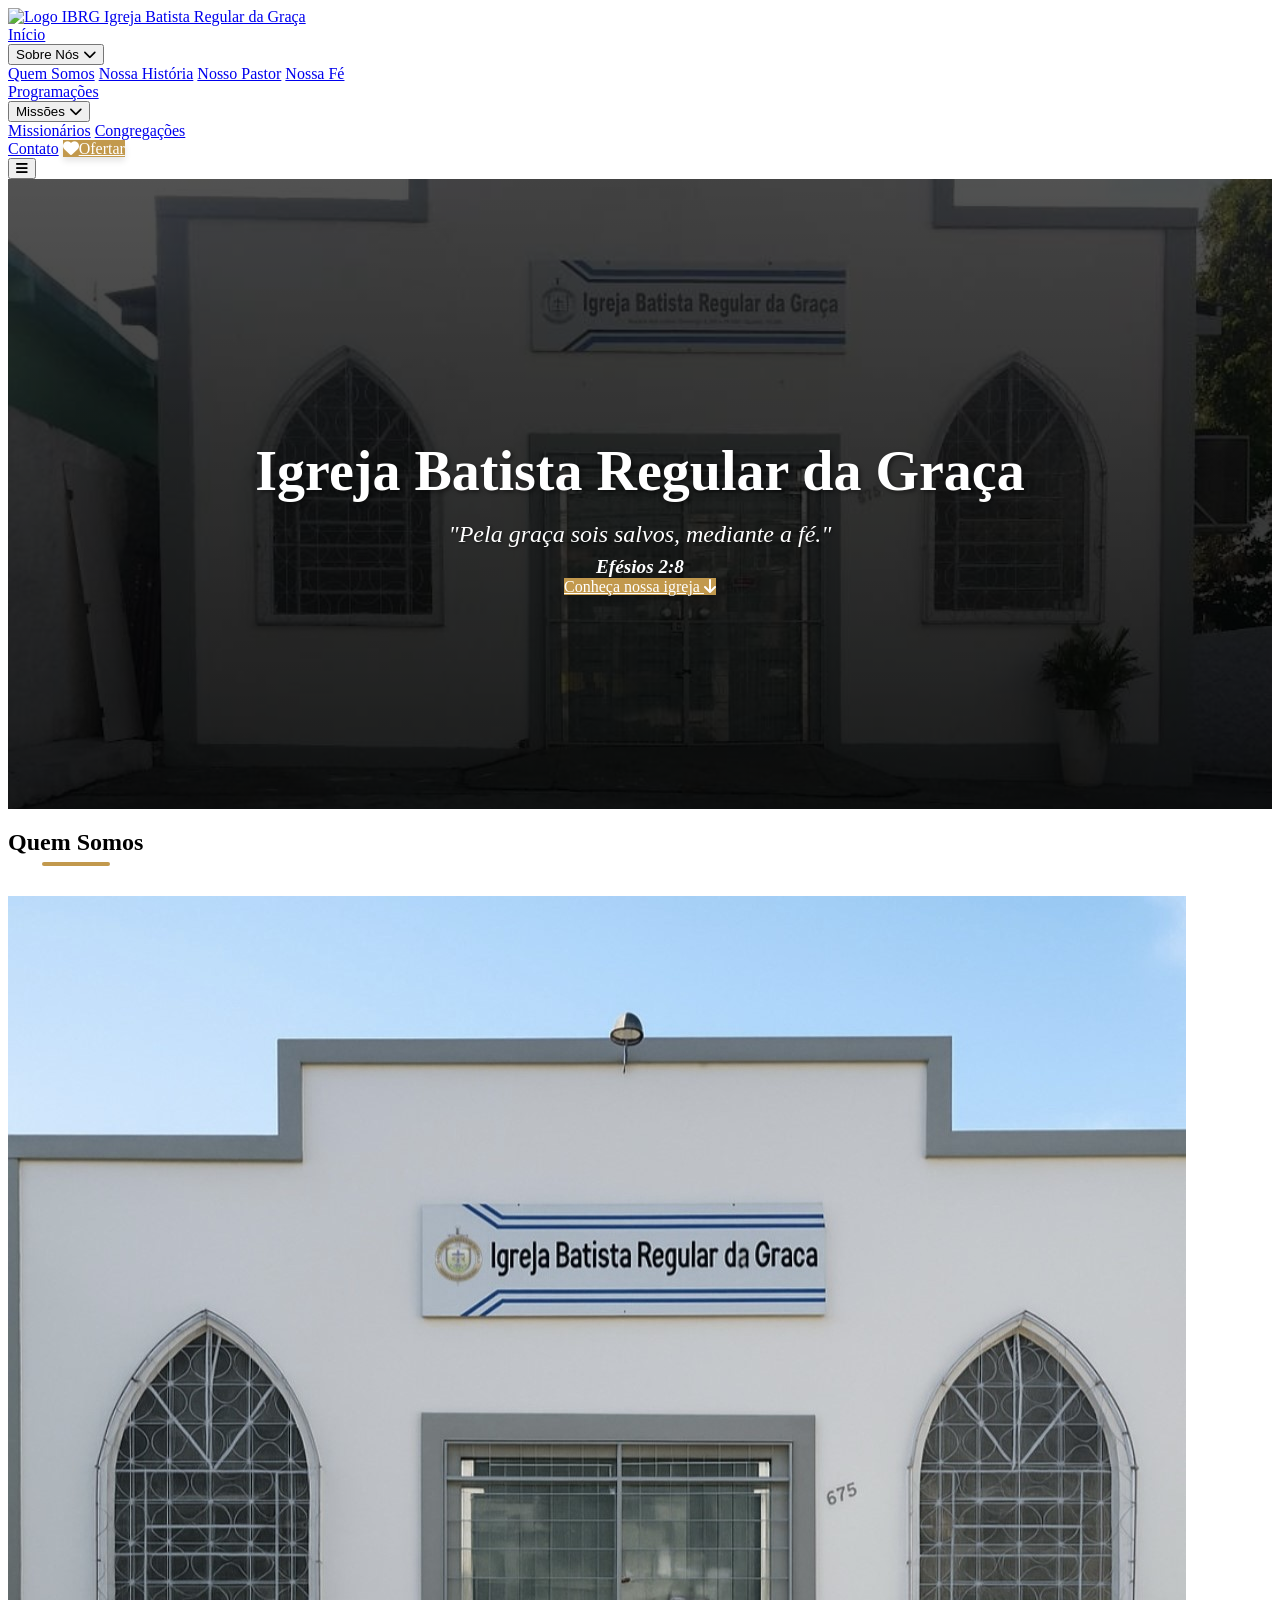
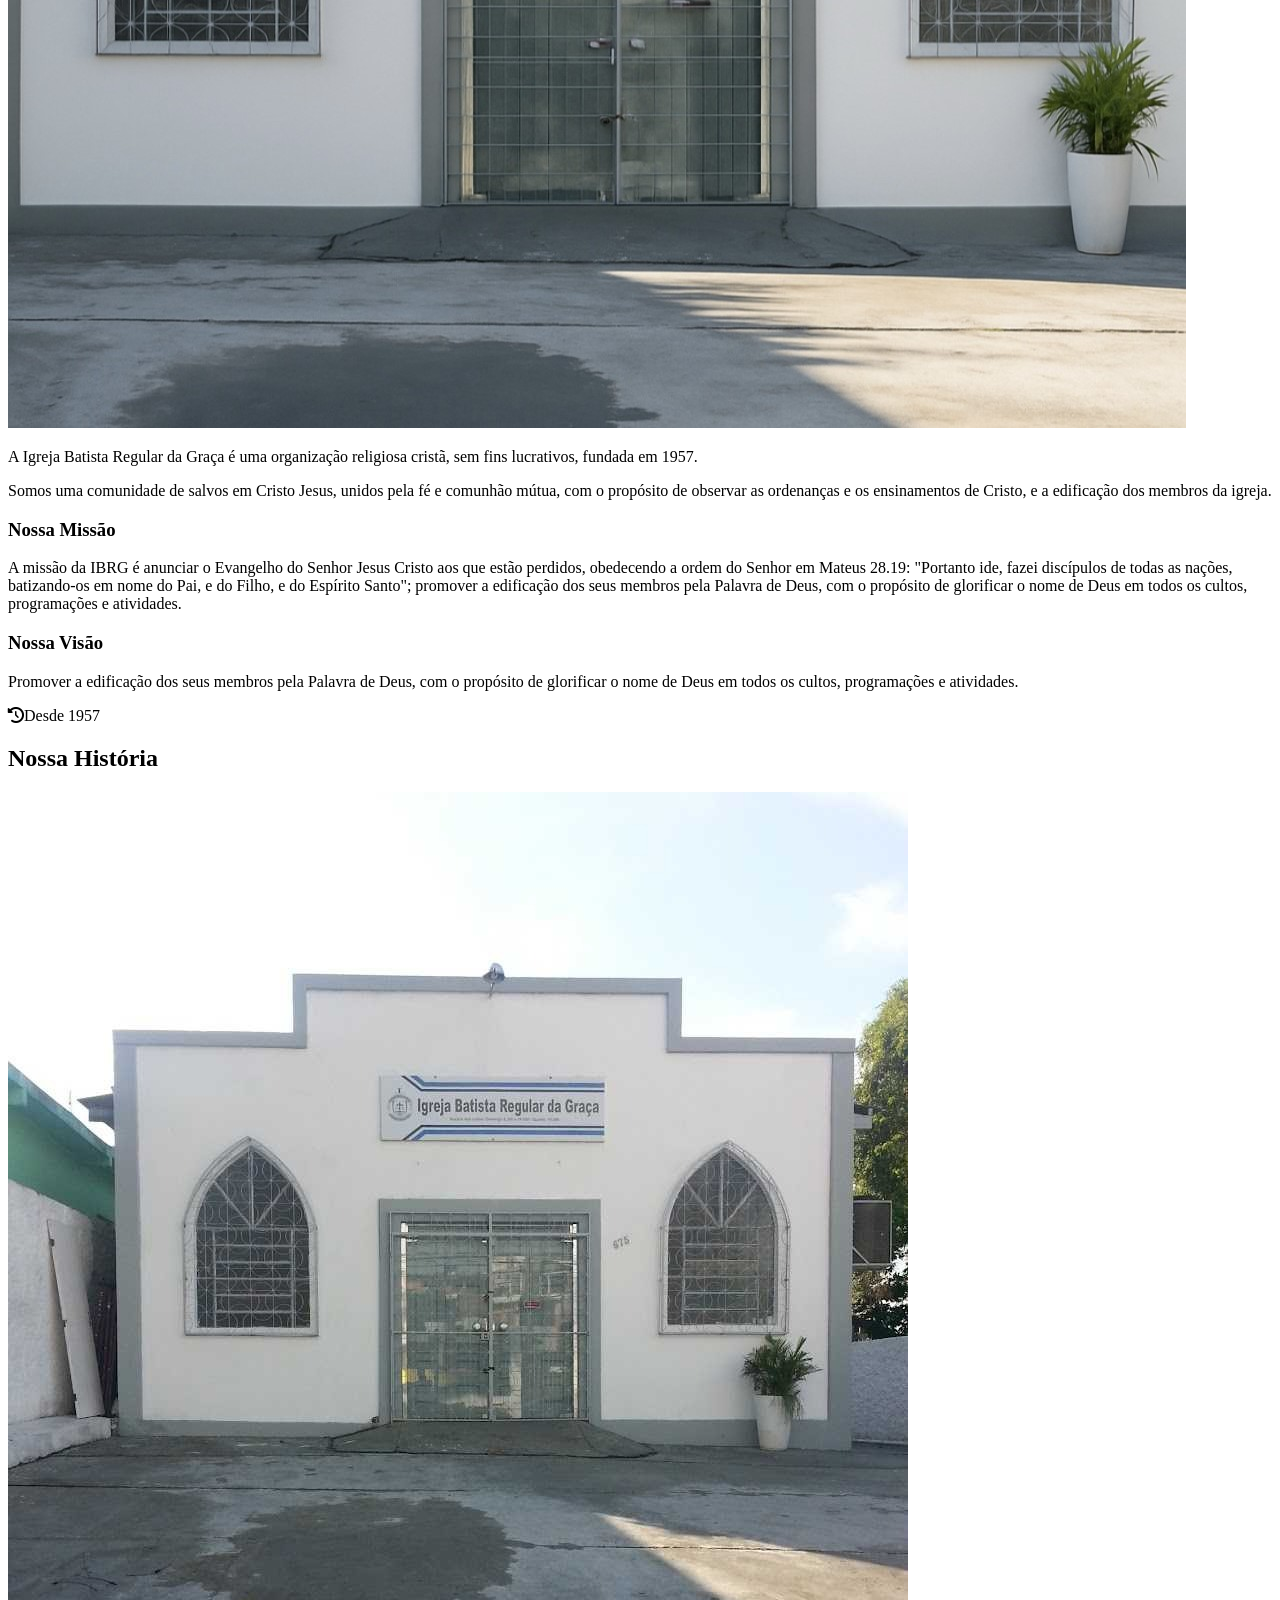
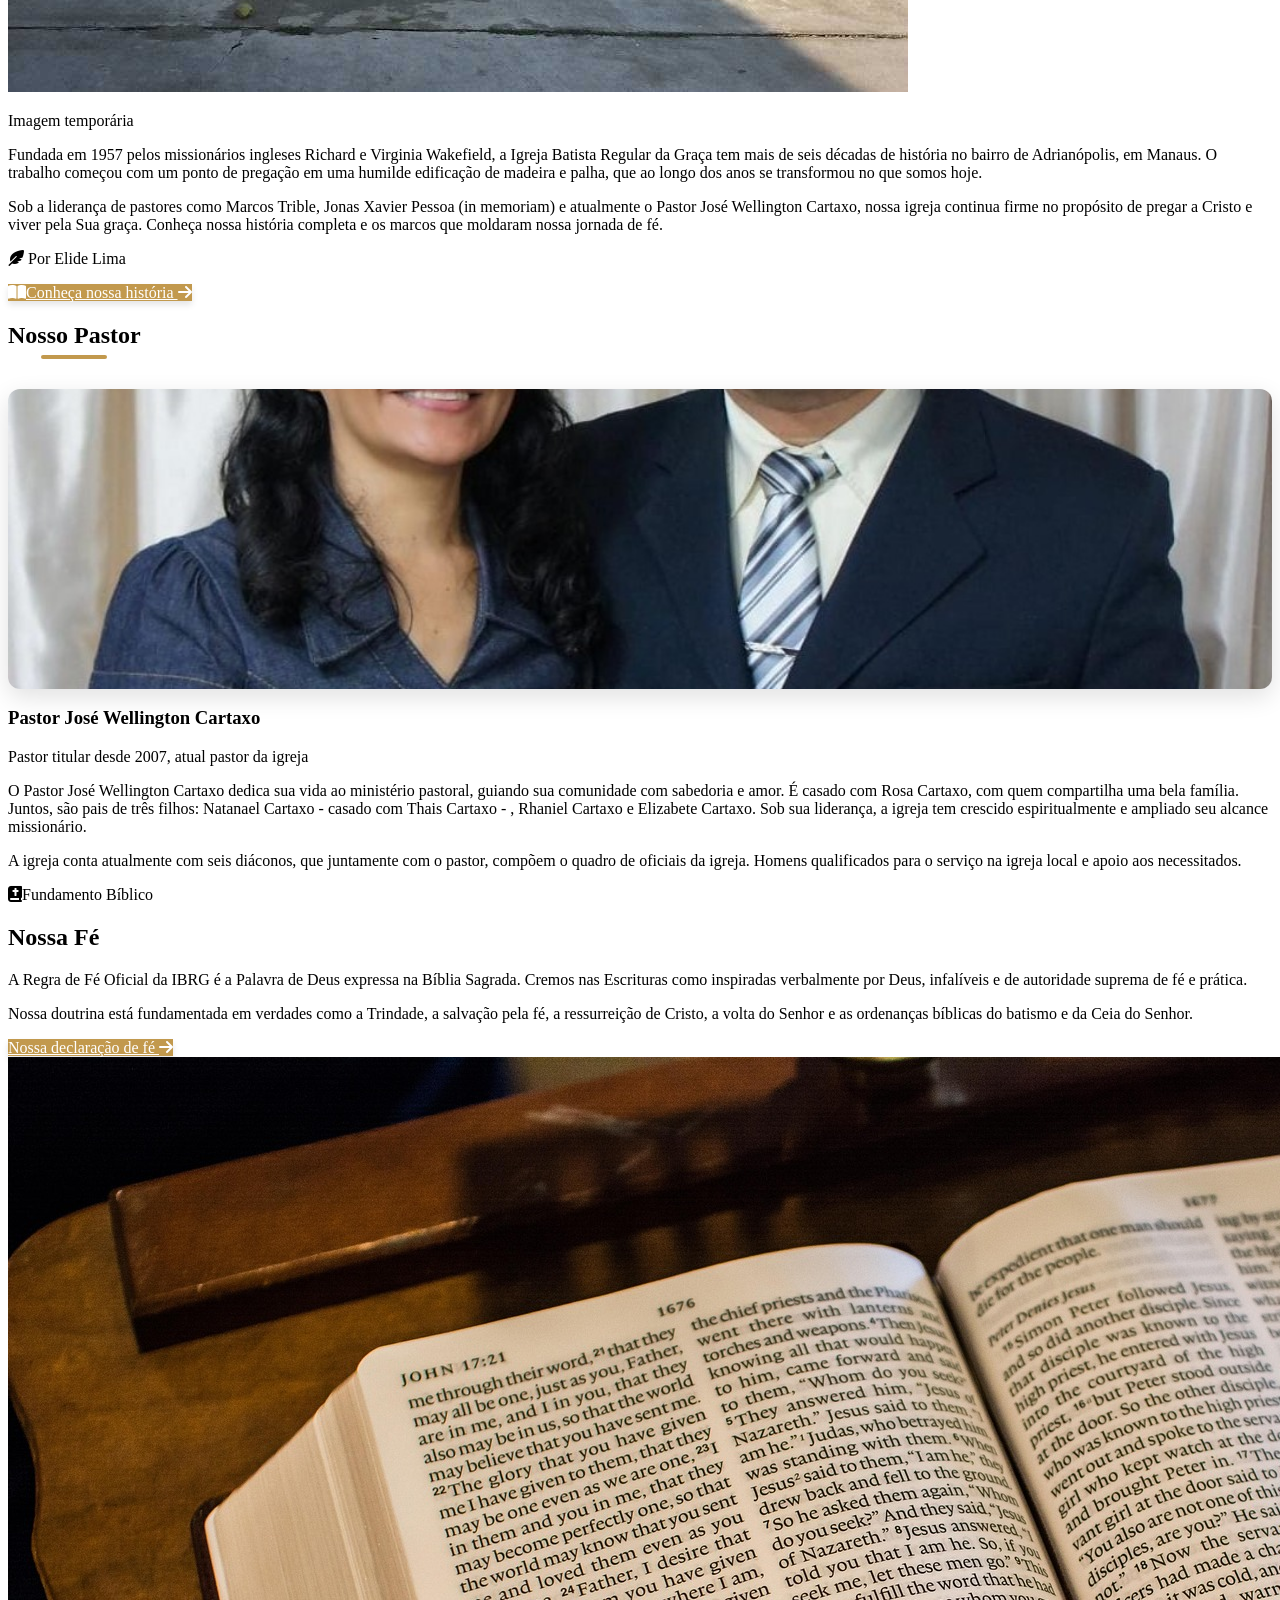
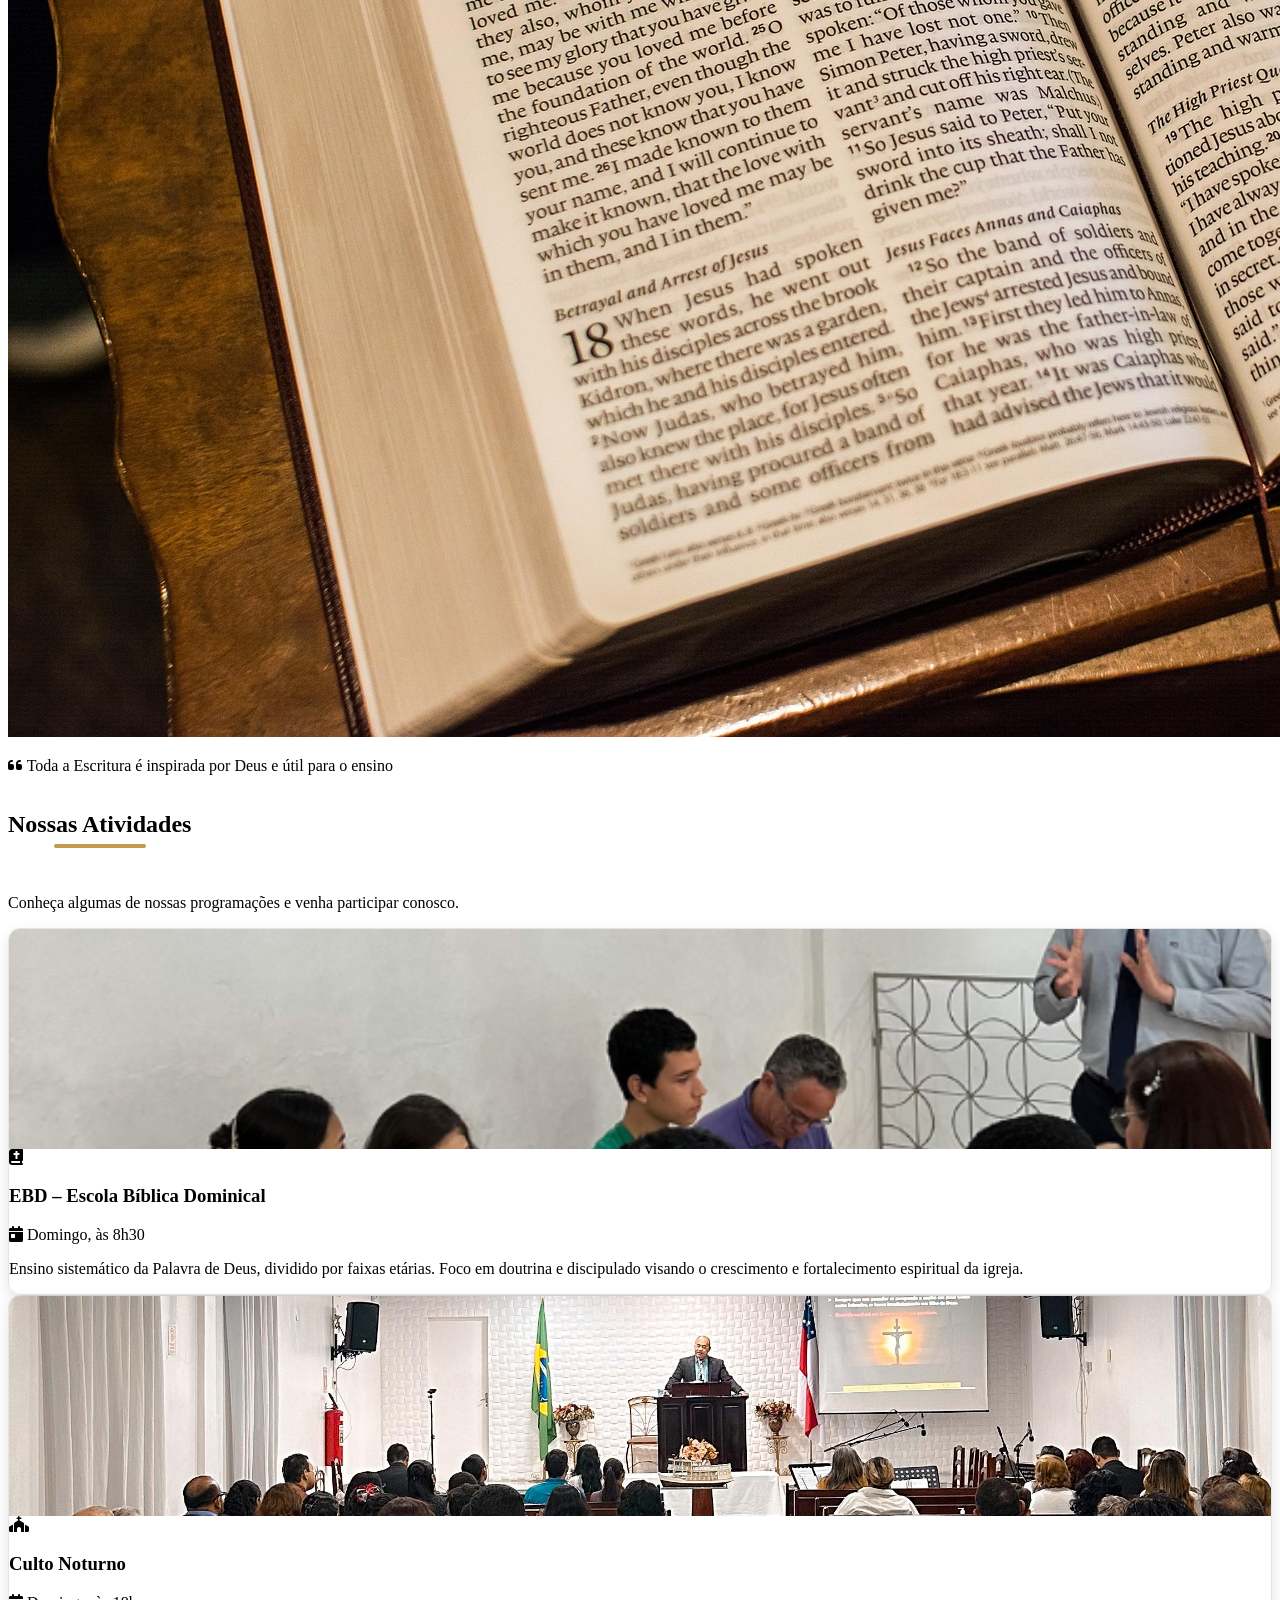
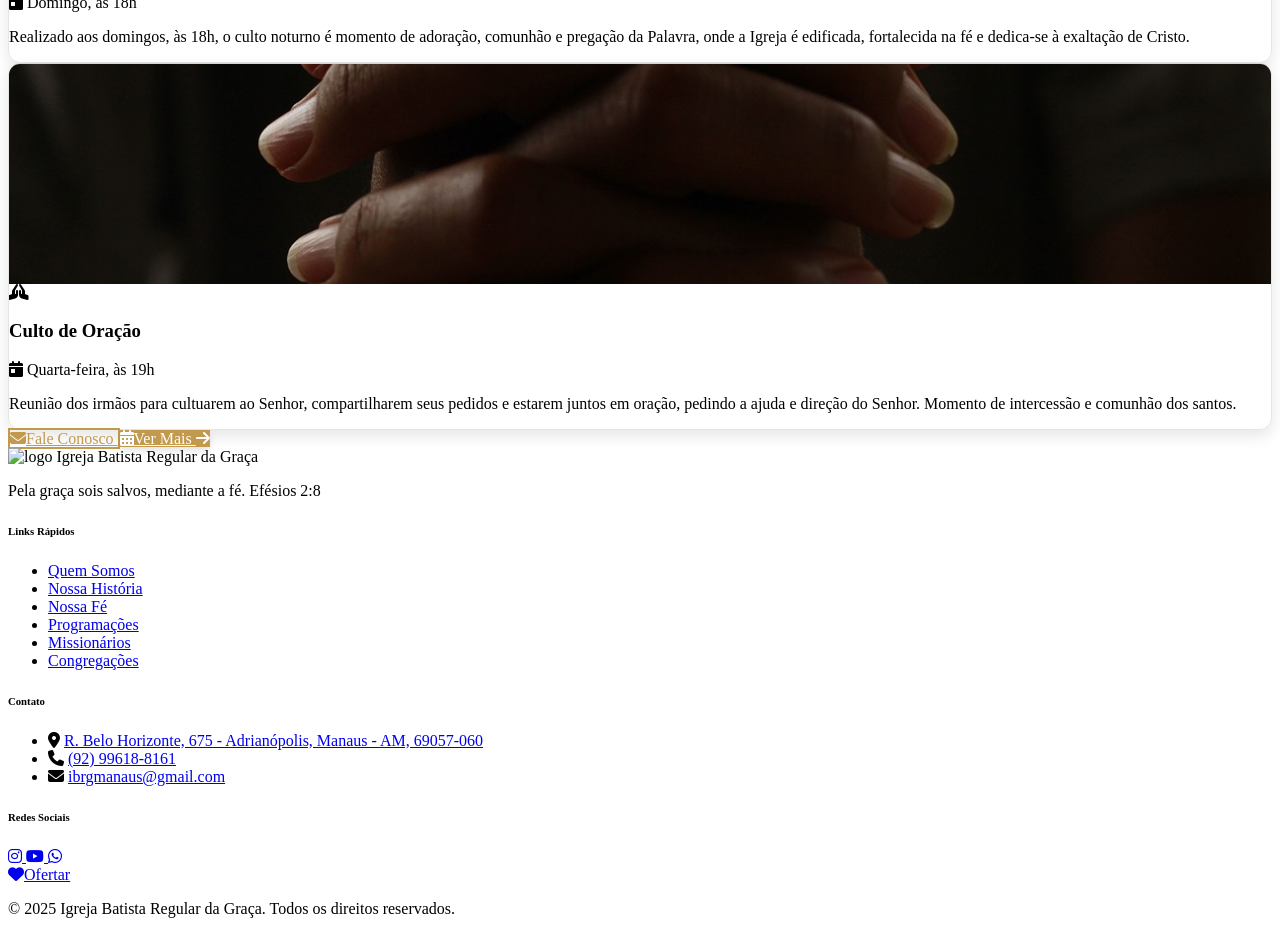
==== index.html @ 5ba02f03 "Primeiro commit - site IBRG" ====
﻿<!DOCTYPE html>
<html lang="pt-BR">

<head>
    <meta charset="UTF-8">
    <meta name="viewport" content="width=device-width, initial-scale=1.0">
    <title>Início - IBRG</title>
    <script src="https://cdn.tailwindcss.com"></script>
    <link rel="stylesheet" href="https://cdnjs.cloudflare.com/ajax/libs/font-awesome/6.4.0/css/all.min.css">
    <link rel="shortcut icon" href="/img/logo.png" type="image/x-icon">
    <link rel="stylesheet" href="/css/styles.css">
    <link rel="stylesheet" href="/css/missionaries.css">
</head>

<body class="font-sans bg-gray-50">
    <!-- Navbar -->
    <nav class="shadow-md sticky top-0 z-50 bg-white">
        <div class="container mx-auto px-4">
            <div class="flex justify-between items-center h-24">
                <!-- Logo -->
                <div class="flex items-center">
                    <a href="/" class="flex items-center hover:opacity-90 transition-opacity">
                        <img src="/img/logo.png" alt="Logo IBRG" class="h-20 mr-3">
                        <span class="text-lg md:text-xl font-bold text-gray-800">Igreja Batista Regular da Graça</span>
                    </a>
                </div>

                <!-- Menu Desktop -->
                <div class="hidden md:flex items-center space-x-6">
                    <a class='nav-item text-gray-700 px-3 py-2 font-medium' href='/'>Início</a>

                    <div class="relative group">
                        <button class="nav-item text-gray-700 px-3 py-2 font-medium flex items-center">
                            Sobre Nós
                            <i
                                class="fas fa-chevron-down ml-2 text-xs transition-transform duration-200 group-hover:rotate-180"></i>
                        </button>
                        <div
                            class="absolute left-0 mt-2 w-56 bg-white rounded-lg shadow-xl py-2 z-50 opacity-0 invisible group-hover:opacity-100 group-hover:visible transition-all duration-300 transform -translate-y-1 group-hover:translate-y-0">
                            <a href="#quem-somos"
                                class="block px-4 py-2 text-gray-700 hover:bg-[#F3E9D6] transition-colors duration-200">Quem
                                Somos</a>
                            <a href="pages/historia.html"
                                class="block px-4 py-2 text-gray-700 hover:bg-[#F3E9D6] transition-colors duration-200">Nossa
                                História</a>
                            <a href="#pastor"
                                class="block px-4 py-2 text-gray-700 hover:bg-[#F3E9D6] transition-colors duration-200">Nosso
                                Pastor</a>
                            <a href="pages/nossa-fe.html"
                                class="block px-4 py-2 text-gray-700 hover:bg-[#F3E9D6] transition-colors duration-200">Nossa
                                Fé</a>
                        </div>
                    </div>

                    <a href="/pages/programacoes.html"
                        class="nav-item text-gray-700 px-3 py-2 font-medium">Programações</a>

                    <div class="relative group">
                        <button class="nav-item text-gray-700 px-3 py-2 font-medium flex items-center">
                            Missões
                            <i
                                class="fas fa-chevron-down ml-2 text-xs transition-transform duration-200 group-hover:rotate-180"></i>
                        </button>
                        <div
                            class="absolute left-0 mt-2 w-56 bg-white rounded-lg shadow-xl py-2 z-50 opacity-0 invisible group-hover:opacity-100 group-hover:visible transition-all duration-300 transform -translate-y-1 group-hover:translate-y-0">
                            <a class='block px-4 py-2 text-gray-700 hover:bg-[#F3E9D6]'
                                href='/pages/missionarios.html'>Missionários</a>
                            <a class='block px-4 py-2 text-gray-700 hover:bg-[#F3E9D6]'
                                href='/pages/congregacoes.html'>Congregações</a>
                        </div>
                    </div>

                    <a class='nav-item text-gray-700 px-3 py-2 font-medium' href='/pages/contato.html'>Contato</a>

                    <a class='btn-primary px-6 py-2 rounded-md font-medium ml-2'
                        href='/pages/contato.html#cnpj-section'>
                        <i class="fas fa-heart mr-2"></i>Ofertar
                    </a>
                </div>

                <!-- Botão Mobile -->
                <div class="md:hidden flex items-center">
                    <button id="mobile-menu-button"
                        class="text-gray-700 focus:outline-none p-2 rounded-md hover:bg-gray-100 transition-colors">
                        <i class="fas fa-bars text-2xl"></i>
                    </button>
                </div>
            </div>
        </div>

        <!-- Menu Mobile -->
        <div id="mobile-menu" class="mobile-menu md:hidden bg-white shadow-lg">
            <div class="px-4 pt-2 pb-4 space-y-2">
                <a class='block px-3 py-3 rounded-md text-base font-medium text-gray-700 hover:bg-[#F3E9D6] transition-colors'
                    href='/'>Início</a>

                <div class="relative">
                    <button id="mobile-dropdown-button-1"
                        class="w-full flex justify-between items-center px-3 py-3 rounded-md text-base font-medium text-gray-700 hover:bg-[#F3E9D6] transition-colors">
                        <span>Sobre Nós</span>
                        <i class="fas fa-chevron-down text-xs transition-transform duration-300"></i>
                    </button>

                    <div id="mobile-dropdown-1" class="hidden pl-4 mt-1 space-y-1">
                        <a href="#quem-somos"
                            class="mobile-nav-link block px-3 py-2 rounded-md text-base font-medium text-gray-700 hover:bg-[#F3E9D6] transition-colors">Quem
                            Somos</a>
                        <a href="pages/historia.html"
                            class="mobile-nav-link block px-3 py-2 rounded-md text-base font-medium text-gray-700 hover:bg-[#F3E9D6] transition-colors">Nossa
                            História</a>
                        <a href="#pastor"
                            class="mobile-nav-link block px-3 py-2 rounded-md text-base font-medium text-gray-700 hover:bg-[#F3E9D6] transition-colors">Nosso
                            Pastor</a>
                        <a href="pages/nossa-fe.html"
                            class="mobile-nav-link block px-3 py-2 rounded-md text-base font-medium text-gray-700 hover:bg-[#F3E9D6] transition-colors">Nossa
                            Fé</a>
                    </div>
                </div>

                <a href="/pages/programacoes.html"
                    class="mobile-nav-link block px-3 py-3 rounded-md text-base font-medium text-gray-700 hover:bg-[#F3E9D6] transition-colors">Programações</a>

                <div class="relative">
                    <button id="mobile-dropdown-button-2"
                        class="w-full flex justify-between items-center px-3 py-3 rounded-md text-base font-medium text-gray-700 hover:bg-[#F3E9D6] transition-colors">
                        <span>Missões</span>
                        <i class="fas fa-chevron-down text-xs transition-transform duration-300"></i>
                    </button>

                    <div id="mobile-dropdown-2" class="hidden pl-4 mt-1 space-y-1">
                        <a class='block px-3 py-2 rounded-md text-base font-medium text-gray-700 hover:bg-[#F3E9D6] transition-colors'
                            href='/pages/missionarios.html'>Missionários</a>
                        <a class='block px-3 py-2 rounded-md text-base font-medium text-gray-700 hover:bg-[#F3E9D6] transition-colors'
                            href='/pages/congregacoes.html'>Congregações</a>
                    </div>
                </div>

                <a class='block px-3 py-3 rounded-md text-base font-medium text-gray-700 hover:bg-[#F3E9D6] transition-colors'
                    href='/pages/contato.html'>Contato</a>

                <a class='block w-full text-center btn-primary px-4 py-3 rounded-md font-medium mt-2'
                    href='/pages/contato.html#cnpj-section'>
                    <i class="fas fa-heart mr-2"></i>Ofertar
                </a>
            </div>
        </div>
    </nav>

    <!-- Showcase -->
    <section id="showcase" class="showcase-home">
        <div id="showcase-container" class="container mx-auto px-6">
            <h1 class="text-4xl md:text-5xl lg:text-6xl font-bold mb-6">Igreja Batista Regular da Graça</h1>
            <p id="verse" class="text-xl md:text-2xl lg:text-3xl">"Pela graça sois salvos, mediante a fé."</p>
            <span id="ref" class="mt-4">Efésios 2:8</span>

            <div class="mt-6">
                <a href="#quem-somos" class="btn-primary inline-flex items-center px-8 py-3 text-lg rounded-full">
                    Conheça nossa igreja <i class="fas fa-arrow-down ml-2 animate-bounce"></i>
                </a>
            </div>
        </div>
    </section>

    <!-- Quem Somos Section -->
    <section id="quem-somos" class="py-20 bg-white">
        <div class="container mx-auto px-6 lg:px-8">
            <h2 class="text-3xl md:text-4xl font-bold text-center text-gray-800 mb-6 section-title">Quem Somos</h2>

            <div class="flex flex-col lg:flex-row items-center gap-12 lg:gap-16 max-w-6xl mx-auto">
                <!-- Imagem -->
                <div class="w-full lg:w-2/5">
                    <div class="rounded-2xl overflow-hidden shadow-2xl transform transition duration-500 hover:scale-[1.02]">
                        <img src="/img/quem-somos.JPEG" alt="Igreja Batista Regular da Graça"
                            class="w-full h-auto object-cover">
                    </div>
                </div>

                <!-- Texto -->
                <div class="flex-1 text-gray-600 space-y-6">
                    <p class="text-justify leading-relaxed">
                        A Igreja Batista Regular da Graça é uma organização religiosa cristã, sem fins lucrativos, fundada em 1957.
                    </p>
                    <p class="text-justify leading-relaxed">
                        Somos uma comunidade de salvos em Cristo Jesus, unidos pela fé e comunhão mútua, com o propósito de observar as ordenanças e os ensinamentos de Cristo, e a edificação dos membros da igreja.
                    </p>

                    <!-- Missão -->
                    <div class="pt-4">
                        <h3 class="text-2xl md:text-3xl font-bold mb-4 text-gray-800">
                            <span class="border-b-2 border-[#C2994D] pb-1">Nossa Missão</span>
                        </h3>
                        <p class="text-justify leading-relaxed">
                            A missão da IBRG é anunciar o Evangelho do Senhor Jesus Cristo aos que estão perdidos, obedecendo a ordem do Senhor em Mateus 28.19: "Portanto ide, fazei discípulos de todas as nações, batizando-os em nome do Pai, e do Filho, e do Espírito Santo"; promover a edificação dos seus membros pela Palavra de Deus, com o propósito de glorificar o nome de Deus em todos os cultos, programações e atividades.
                        </p>
                    </div>

                    <!-- Visão -->
                    <div>
                        <h3 class="text-2xl md:text-3xl font-bold mb-4 text-gray-800">
                            <span class="border-b-2 border-[#C2994D] pb-1">Nossa Visão</span>
                        </h3>
                        <p class="text-justify leading-relaxed">
                            Promover a edificação dos seus membros pela Palavra de Deus, com o propósito de glorificar o
                            nome de Deus em todos os cultos, programações e atividades.
                        </p>
                    </div>
                </div>
            </div>
        </div>
    </section>

<!-- Nossa História -->
<section class="py-20 bg-gray-100">
    <div class="container mx-auto px-6">
        <div class="max-w-5xl mx-auto">
            <!-- Cabeçalho centralizado -->
            <div class="text-center mb-10">
                <div class="inline-block bg-[#F3E9D6] rounded-full px-6 py-2 mb-6">
                    <span class="text-[#C2994D] font-semibold"><i class="fas fa-history mr-2"></i>Desde 1957</span>
                </div>
                <h2 class="text-3xl md:text-4xl font-bold text-gray-800">Nossa História</h2>
            </div>

            <!-- Layout com imagem e texto lado a lado no desktop -->
            <div class="flex flex-col lg:flex-row items-center gap-10">
                <!-- Imagem - menor e mais proporcional -->
                <div class="w-full lg:w-2/5">
                    <div class="relative rounded-xl overflow-hidden shadow-xl">
                        <img src="https://images.pexels.com/photos/8468465/pexels-photo-8468465.jpeg" alt="Primeira edificação da igreja" 
                            class="w-full h-64 lg:h-72 object-cover" onerror="this.src='/img/bg.jpg'">
                        <div class="absolute bottom-0 left-0 right-0 bg-gradient-to-t from-black/70 to-transparent p-3">
                            <p class="text-white text-xs italic">Imagem temporária</p>
                        </div>
                    </div>
                </div>

                <!-- Texto - mais equilibrado -->
                <div class="flex-1 space-y-4">
                    <p class="text-gray-600 text-justify leading-relaxed">
                        Fundada em 1957 pelos missionários ingleses Richard e Virginia Wakefield, a Igreja Batista
                        Regular da Graça tem mais de seis décadas de história no bairro de Adrianópolis, em Manaus. O
                        trabalho começou com um ponto de pregação em uma humilde edificação de madeira e palha, que ao longo dos anos se transformou no que somos hoje.
                    </p>
                    <p class="text-gray-600 text-justify leading-relaxed">
                        Sob a liderança de pastores como Marcos Trible, Jonas Xavier Pessoa (in memoriam) e atualmente
                        o Pastor José Wellington Cartaxo, nossa igreja continua firme no propósito de pregar a Cristo
                        e viver pela Sua graça. Conheça nossa história completa e os marcos que moldaram nossa jornada de fé.
                    </p>
                    
                    <!-- Crédito discreto -->
                    <p class="text-gray-400 text-sm text-right italic pt-2">
                        <i class="fas fa-feather-alt mr-1"></i> Por Elide Lima
                    </p>
                </div>
            </div>

            <!-- Botão centralizado -->
            <div class="text-center mt-10">
                <a href="pages/historia.html" class="btn-primary inline-flex items-center px-8 py-3 rounded-lg font-medium">
                    <i class="fas fa-book-open mr-2"></i>Conheça nossa história
                    <i class="fas fa-arrow-right ml-2"></i>
                </a>
            </div>
        </div>
    </div>
</section>

    <!-- Pastor Section -->
    <section id="pastor" class="py-20 bg-white">
        <div class="container mx-auto px-6">
            <h2 class="text-3xl md:text-4xl font-bold text-center text-gray-800 mb-6 section-title">Nosso Pastor</h2>

            <div class="flex flex-col lg:flex-row items-center justify-center gap-10 max-w-5xl mx-auto">
                <div class="pastor-card w-full lg:w-auto">
                    <div class="pastor-image">
                        <img src="/img/pastor.jpg" alt="Pastor José Wellington Cartaxo" class="w-full h-auto"
                            loading="lazy">
                    </div>
                </div>

                <div class="flex-1">
                    <h3 class="text-2xl md:text-3xl font-bold text-gray-800 mb-4">Pastor José Wellington Cartaxo</h3>
                    <p class="text-lg text-[#C2994D] font-medium mb-6 text-justify">Pastor titular desde 2007, atual pastor da igreja</p>
                    <p class="text-gray-600 mb-6 text-justify leading-relaxed">
                        O Pastor José Wellington Cartaxo dedica sua vida ao ministério pastoral, guiando sua comunidade
                        com sabedoria e amor. É casado com Rosa Cartaxo, com quem compartilha uma bela família. Juntos,
                        são pais de três filhos: Natanael Cartaxo - casado com Thais Cartaxo - , Rhaniel Cartaxo e
                        Elizabete Cartaxo. Sob sua liderança, a igreja tem crescido espiritualmente e ampliado seu
                        alcance missionário.
                    </p>
                    <p class="text-gray-600 text-justify leading-relaxed">
                        A igreja conta atualmente com seis diáconos, que juntamente com o pastor, compõem o quadro
                        de oficiais da igreja. Homens qualificados para o serviço na igreja local e apoio aos
                        necessitados.
                    </p>
                </div>
            </div>
        </div>
    </section>

    <!-- Nossa Fé -->
    <section class="py-20 bg-gray-100">
        <div class="container mx-auto px-6">
            <div class="flex flex-col lg:flex-row-reverse items-center gap-12 max-w-6xl mx-auto">
                <div class="flex-1 text-center lg:text-left">
                    <div class="inline-block bg-[#F3E9D6] rounded-full px-6 py-2 mb-6">
                        <span class="text-[#C2994D] font-semibold"><i class="fas fa-bible mr-2"></i>Fundamento Bíblico</span>
                    </div>
                    <h2 class="text-3xl md:text-4xl font-bold text-gray-800 mb-6">Nossa Fé</h2>
                    <p class="text-gray-600 text-justify leading-relaxed mb-6">
                        A Regra de Fé Oficial da IBRG é a Palavra de Deus expressa na Bíblia Sagrada. Cremos nas Escrituras como inspiradas verbalmente por Deus, infalíveis e de autoridade suprema de fé e prática.
                    </p>
                    <p class="text-gray-600 text-justify leading-relaxed mb-8">
                        Nossa doutrina está fundamentada em verdades como a Trindade, a salvação pela fé, a ressurreição de Cristo, a volta do Senhor e as ordenanças bíblicas do batismo e da Ceia do Senhor.
                    </p>
                    <a href="pages/nossa-fe.html" class="btn-primary inline-flex items-center px-8 py-3 rounded-lg font-medium">
                        Nossa declaração de fé
                        <i class="fas fa-arrow-right ml-2"></i>
                    </a>
                </div>
                <div class="flex-1 w-full">
                    <div class="relative rounded-xl overflow-hidden shadow-2xl">
                        <img src="/img/bible.jpg" alt="Bíblia Aberta" class="w-full h-[420px] object-cover" onerror="this.src='/img/bg.jpg'">
                        <div class="absolute bottom-0 left-0 right-0 bg-gradient-to-t from-black/70 to-transparent p-4">
                            <p class="text-white text-sm italic">
                                <i class="fas fa-quote-left mr-1"></i> Toda a Escritura é inspirada por Deus e útil para o ensino
                            </p>
                        </div>
                    </div>
                </div>
            </div>
        </div>
    </section>

    <!-- Atividades Section -->
    <section id="atividades" class="py-20 bg-white">
        <div class="container mx-auto px-6">
            <h2 class="text-3xl md:text-4xl font-bold text-center text-gray-800 mb-4 section-title">Nossas Atividades</h2>
            <p class="text-lg text-center text-gray-600 max-w-3xl mx-auto mb-12">
                Conheça algumas de nossas programações e venha participar conosco.
            </p>

            <div class="grid grid-cols-1 md:grid-cols-2 lg:grid-cols-3 gap-8">
                <!-- EBD -->
                <div class="activity-card bg-white">
                    <div class="activity-image">
                        <img src="img/atividades/EBD.png" alt="Escola Bíblica Dominical">
                    </div>
                    <div class="p-6">
                        <div class="flex items-center mb-3">
                            <div class="bg-[#C2994D] text-white p-2 rounded mr-3">
                                <i class="fas fa-book-bible text-lg"></i>
                            </div>
                            <h3 class="text-xl font-bold text-gray-800">EBD – Escola Bíblica Dominical</h3>
                        </div>
                        <p class="text-gray-500 mb-4 flex items-center">
                            <i class="fas fa-calendar-day mr-2 text-[#C2994D]"></i> Domingo, às 8h30
                        </p>
                        <p class="text-gray-600 text-justify leading-relaxed">
                            Ensino sistemático da Palavra de Deus, dividido por faixas etárias. Foco em doutrina e
                            discipulado visando o crescimento e fortalecimento espiritual da igreja.
                        </p>
                    </div>
                </div>

                <!-- Culto Noturno -->
                <div class="activity-card bg-white">
                    <div class="activity-image">
                        <img src="img/atividades/noturno.jfif" alt="Culto Noturno">
                    </div>
                    <div class="p-6">
                        <div class="flex items-center mb-3">
                            <div class="bg-[#C2994D] text-white p-2 rounded mr-3">
                                <i class="fas fa-church text-lg"></i>
                            </div>
                            <h3 class="text-xl font-bold text-gray-800">Culto Noturno</h3>
                        </div>
                        <p class="text-gray-500 mb-4 flex items-center">
                            <i class="fas fa-calendar-day mr-2 text-[#C2994D]"></i> Domingo, às 18h
                        </p>
                        <p class="text-gray-600 text-justify leading-relaxed">
                            Realizado aos domingos, às 18h, o culto noturno é momento de adoração, comunhão e pregação
                            da Palavra, onde a Igreja é edificada, fortalecida na fé e dedica-se à exaltação de Cristo.
                        </p>
                    </div>
                </div>

                <!-- Culto de Oração -->
                <div class="activity-card bg-white">
                    <div class="activity-image">
                        <img src="img/atividades/orar.jpg" alt="Culto de Oração">
                    </div>
                    <div class="p-6">
                        <div class="flex items-center mb-3">
                            <div class="bg-[#C2994D] text-white p-2 rounded mr-3">
                                <i class="fas fa-praying-hands text-lg"></i>
                            </div>
                            <h3 class="text-xl font-bold text-gray-800">Culto de Oração</h3>
                        </div>
                        <p class="text-gray-500 mb-4 flex items-center">
                            <i class="fas fa-calendar-day mr-2 text-[#C2994D]"></i> Quarta-feira, às 19h
                        </p>
                        <p class="text-gray-600 text-justify leading-relaxed">
                            Reunião dos irmãos para cultuarem ao Senhor, compartilharem seus pedidos e estarem juntos
                            em oração, pedindo a ajuda e direção do Senhor. Momento de intercessão e comunhão dos santos.
                        </p>
                    </div>
                </div>
            </div>
        </div>

        <!-- Botões -->
        <div class="flex flex-col sm:flex-row items-center justify-center mt-12 gap-4">
            <a class='btn-outline inline-flex items-center justify-center px-8 py-3 rounded-md font-medium hover:bg-[#C2994D] hover:text-white transition duration-300' href='/pages/contato.html'>
                <i class="fas fa-envelope mr-2"></i>Fale Conosco
            </a>
            <a class='btn-primary inline-flex items-center justify-center px-8 py-3 rounded-md font-medium' href='/pages/programacoes.html'>
                <i class="fas fa-calendar-alt mr-2"></i>Ver Mais
                <i class="fas fa-arrow-right ml-2"></i>
            </a>
        </div>
    </section>

    <!-- Footer -->
    <footer class="bg-gray-100 text-gray-700 py-12">
        <div class="container mx-auto px-4">
            <div class="grid grid-cols-1 md:grid-cols-4 gap-8">
                <div>
                    <div class="flex items-center mb-4">
                        <img src="/img/logo.png" alt="logo" class="h-20 mr-3">
                        <span class="text-lg font-bold text-gray-800">Igreja Batista Regular da Graça</span>
                    </div>
                    <p class="text-gray-600">Pela graça sois salvos, mediante a fé. <span
                            class="font-semibold italic">Efésios 2:8</span></p>
                </div>
                <div>
                    <h6 class="font-semibold text-lg text-gray-800 mb-4">Links Rápidos</h6>
                    <ul class="space-y-2">
                        <li><a href="#quem-somos" class="hover:text-[#C2994D] transition duration-300">Quem Somos</a>
                        </li>
                        <li><a href="pages/historia.html" class="hover:text-[#C2994D] transition duration-300">Nossa
                                História</a></li>
                        <li><a href="pages/nossa-fe.html" class="hover:text-[#C2994D] transition duration-300">Nossa
                                Fé</a></li>
                        <li><a class='hover:text-[#C2994D] transition duration-300'
                                href='/pages/programacoes.html'>Programações</a></li>
                        <li><a class='hover:text-[#C2994D] transition duration-300'
                                href='/pages/missionarios.html'>Missionários</a></li>
                        <li><a class='hover:text-[#C2994D] transition duration-300'
                                href='/pages/congregacoes.html'>Congregações</a></li>
                    </ul>
                </div>
                <div>
                    <h6 class="font-semibold text-lg text-gray-800 mb-4">Contato</h6>
                    <ul class="space-y-3">
                        <li class="flex items-center">
                            <i class="fas fa-map-marker-alt mr-3 text-[#C2994D]"></i>
                            <a href="https://maps.app.goo.gl/49ebvr2c8xGz1hGT9" target="_blank"
                                class="text-gray-700 hover:text-[#C2994D] transition duration-300">R. Belo Horizonte,
                                675 - Adrianópolis, Manaus - AM, 69057-060</a>
                        </li>
                        <li class="flex items-center">
                            <i class="fas fa-phone mr-3 text-[#C2994D]"></i>
                            <a href="tel:92996188161"
                                class="text-gray-700 hover:text-[#C2994D] transition duration-300">(92) 99618-8161</a>
                        </li>
                        <li class="flex items-center">
                            <i class="fas fa-envelope mr-3 text-[#C2994D]"></i>
                            <a href="mailto:ibrgmanaus@gmail.com"
                                class="text-gray-700 hover:text-[#C2994D] transition duration-300"
                                target="_blank">ibrgmanaus@gmail.com</a>
                        </li>
                    </ul>
                </div>
                <div>
                    <h6 class="font-semibold text-lg text-gray-800 mb-4">Redes Sociais</h6>
                    <div class="flex space-x-4">
                        <a href="https://www.instagram.com/ibrg_am/" target="_blank"
                            class="text-gray-700 hover:text-[#C2994D] text-xl transition duration-300">
                            <i class="fab fa-instagram"></i>
                        </a>
                        <a href="https://www.youtube.com/@igrejabatistaregulardagrac1279" target="_blank"
                            class="text-gray-700 hover:text-[#C2994D] text-xl transition duration-300">
                            <i class="fab fa-youtube"></i>
                        </a>
                        <a href="https://wa.me/5592996188161" target="_blank"
                            class="text-gray-700 hover:text-[#C2994D] text-xl transition duration-300">
                            <i class="fab fa-whatsapp"></i>
                        </a>
                    </div>
                    <div class="mt-6">
                        <a class='bg-[#C2994D] hover:bg-[#A67C36] text-white px-4 py-2 rounded-md font-medium transition duration-300 shadow-md inline-flex items-center'
                            href='/pages/contato.html#cnpj-section'>
                            <i class="fas fa-heart mr-2"></i>Ofertar
                        </a>
                    </div>
                </div>
            </div>
            <div class="border-t border-gray-300 mt-8 pt-8 text-center text-gray-600">
                <p>&copy; 2025 Igreja Batista Regular da Graça. Todos os direitos reservados.</p>
            </div>
        </div>
    </footer>

    <script src="/js/script.js"></script>
</body>

</html>
---- css/styles.css ----
/* ===========================================
   ÍNDICE DE ESTILOS - IBR Graça
   =========================================== */

/* 1. MENU MOBILE
   2. NAVEGAÇÃO
   3. SHOWCASE
   4. CARDS DE ATIVIDADES
   5. SEÇÃO PASTOR
   6. SEÇÃO MISSÃO
   7. BOTÕES
   8. SEÇÕES
   9. RESPONSIVO */

/* ===========================================
   1. MENU MOBILE
   =========================================== */
.mobile-menu {
    max-height: 0;
    overflow: hidden;
    transition: max-height 0.3s ease-out;
}

.mobile-menu.open {
    max-height: 500px;
    transition: max-height 0.5s ease-in;
}

/* ===========================================
   2. NAVEGAÇÃO
   =========================================== */
.nav-item {
    position: relative;
    transition: all 0.3s ease;
}

.nav-item::after {
    content: '';
    position: absolute;
    width: 0;
    height: 2px;
    bottom: 0;
    left: 0;
    background-color: #c2994d;
    transition: width 0.3s ease;
}

.nav-item:hover::after {
    width: 100%;
}

.nav-item:hover {
    color: #0D0D0D;
    transform: translateY(-2px);
}

/* ===========================================
   3. SHOWCASE - SEÇÕES HERO
   =========================================== */

/* Estilo base para todas as seções showcase */
#showcase {
    height: 70vh;
    min-height: 500px;
    display: flex;
    justify-content: center;
    align-items: center;
    text-align: center;
    background-position: center;
    background-repeat: no-repeat;
    background-size: cover;
    background-color: rgba(0, 0, 0, 0.6);
    background-blend-mode: overlay;
    position: relative;
}

/* Backgrounds específicos para cada página */
#showcase.showcase-home {
    background-image: url('/img/bg.jpg');
}

#showcase.showcase-missionaries {
    background-image: url('/img/bg-m.jpg');
}

#showcase.showcase-congregations {
    background-image: url('/img/congregacao/bg-c.jpg');
}

#showcase.showcase-contact {
    background-image: url('/img/bg.jpg');
}

#showcase.showcase-faith {
    background-image: url('/img/bg.jpg');
}

#showcase.showcase-programacoes {
    background-image: url('/img/atividades/noturno.jfif');
}

/* Overlay gradiente no showcase */
#showcase::before {
    content: '';
    position: absolute;
    top: 0;
    left: 0;
    width: 100%;
    height: 100%;
    background: linear-gradient(to bottom, rgba(0, 0, 0, 0.2) 0%, rgba(0, 0, 0, 0.6) 100%);
    z-index: 0;
}

/* Container do showcase */
#showcase-container {
    position: relative;
    z-index: 1;
}

/* Títulos do showcase */
#showcase-container h1 {
    font-weight: bold;
    font-size: 3.5rem;
    color: #fff;
    text-shadow: 2px 2px 4px rgba(0, 0, 0, 0.5);
    margin-bottom: 1rem;
    line-height: 1.2;
}

/* Versículos no showcase */
#showcase-container #verse {
    font-style: italic;
    font-size: 1.5rem;
    color: #fff;
    text-shadow: 1px 1px 3px rgba(0, 0, 0, 0.5);
    max-width: 800px;
    margin: 0 auto;
}

/* Referência bíblica */
#ref {
    font-style: italic;
    font-weight: bold;
    color: #fff;
    margin-top: 0.5rem;
    display: block;
    font-size: 1.2rem;
}

/* ===========================================
   4. CARDS DE ATIVIDADES
   =========================================== */
.activity-card {
    transition: all 0.3s ease;
    border-radius: 0.75rem;
    overflow: hidden;
    box-shadow: 0 6px 15px rgba(0, 0, 0, 0.1);
    border: 1px solid rgba(0, 0, 0, 0.1);
}

.activity-card:hover {
    transform: translateY(-8px);
    box-shadow: 0 15px 30px rgba(0, 0, 0, 0.15);
}

/* Imagem do card de atividade */
.activity-image {
    width: 100%;
    height: 220px;
    overflow: hidden;
}

.activity-image img {
    width: 100%;
    height: 100%;
    object-fit: cover;
    transition: transform 0.5s ease;
}

.activity-card:hover .activity-image img {
    transform: scale(1.1);
}

/* ===========================================
   5. SEÇÃO PASTOR
   =========================================== */
.pastor-card {
    box-shadow: 0 8px 25px rgba(0, 0, 0, 0.12);
    transition: all 0.4s ease;
    border-radius: 0.75rem;
    overflow: hidden;
}

.pastor-card:hover {
    transform: translateY(-8px);
    box-shadow: 0 15px 35px rgba(0, 0, 0, 0.2);
}

/* Imagem do pastor */
.pastor-image {
    width: 100%;
    height: 300px;
    overflow: hidden;
}

.pastor-image img {
    width: 100%;
    height: 100%;
    object-fit: cover;
    transition: transform 0.5s ease;
}

.pastor-card:hover .pastor-image img {
    transform: scale(1.05);
}

/* ===========================================
   6. SEÇÃO MISSÃO
   =========================================== */
.mission-section {
    background: linear-gradient(rgba(0, 0, 0, 0.8), rgba(0, 0, 0, 0.8)), url('/img/bg-m.jpg') no-repeat center/cover;
    background-attachment: fixed;
    position: relative;
    overflow: hidden;
}

/* Overlay no mission section */
.mission-section::before {
    content: '';
    position: absolute;
    top: 0;
    left: 0;
    width: 100%;
    height: 100%;
    background: rgba(194, 153, 77, 0.1);
    z-index: 0;
}

.mission-content {
    position: relative;
    z-index: 1;
}

/* ===========================================
   7. BOTÕES
   =========================================== */

/* Botão primário */
.btn-primary {
    background-color: #C2994D;
    color: white;
    transition: all 0.3s ease;
    box-shadow: 0 4px 6px rgba(0, 0, 0, 0.1);
}

.btn-primary:hover {
    background-color: #A67C36;
    transform: translateY(-2px);
    box-shadow: 0 7px 14px rgba(0, 0, 0, 0.15);
}

/* Botão outline (sem fundo) */
.btn-outline {
    border: 2px solid #C2994D;
    color: #C2994D;
    transition: all 0.3s ease;
}

.btn-outline:hover {
    background-color: #C2994D;
    color: white;
    border-color: #C2994D;
}

/* ===========================================
   8. SEÇÕES E ELEMENTOS GERAIS
   =========================================== */

/* Título de seção com linha inferior */
.section-title {
    position: relative;
    display: inline-block;
    margin-bottom: 2.5rem;
}

.section-title::after {
    content: '';
    position: absolute;
    width: 50%;
    height: 4px;
    bottom: -10px;
    left: 25%;
    background-color: #C2994D;
    border-radius: 2px;
}

/* Seção da Bíblia */
.bible-section {
    background: linear-gradient(rgba(0, 0, 0, 0.8), rgba(0, 0, 0, 0.8)), url('/img/bible.jpg') no-repeat center/cover;
    background-attachment: fixed;
    position: relative;
    overflow: hidden;
}

/* Seção de História */
.historia-section {
    background: linear-gradient(rgba(0, 0, 0, 0.8), rgba(0, 0, 0, 0.8)), url('/img/history.jpg') no-repeat center/cover;
    background-attachment: fixed;
    position: relative;
    overflow: hidden;
}

/* Botão Voltar ao Topo */
.scroll-top-btn {
    position: fixed;
    bottom: 30px;
    right: 30px;
    width: 50px;
    height: 50px;
    background-color: #C2994D;
    color: white;
    border-radius: 50%;
    display: flex;
    align-items: center;
    justify-content: center;
    cursor: pointer;
    opacity: 0;
    visibility: hidden;
    transition: all 0.3s ease;
    z-index: 99;
    box-shadow: 0 4px 15px rgba(0, 0, 0, 0.2);
}

.scroll-top-btn.show {
    opacity: 1;
    visibility: visible;
}

.scroll-top-btn:hover {
    background-color: #A67C36;
    transform: translateY(-3px);
}

/* ===========================================
   9. RESPONSIVO - MEDIA QUERIES
   =========================================== */
@media (max-width: 768px) {
    /* Showcase em mobile */
    #showcase-container h1 {
        font-size: 2rem;
    }

    #showcase-container #verse {
        font-size: 1rem;
    }

    /* Layout dos containers */
    #quem-somos-container {
        flex-direction: column !important;
    }

    #missionarios-container h1 {
        font-size: 1.5rem;
    }

    /* Cards em mobile */
    .pastor-card {
        flex-direction: column !important;
    }

    .activity-card {
        margin-bottom: 1rem;
    }

    /* Background attachment scroll no mobile */
    .mission-section {
        background-attachment: scroll;
    }

    .bible-section {
        background-attachment: scroll;
    }

    .historia-section {
        background-attachment: scroll;
    }
}
---- css/missionaries.css ----
/* ===========================================
   ESTILOS - MISSIONÁRIOS
   =========================================== */

/* ===========================================
   1. CARDS DOS MISSIONÁRIOS
   =========================================== */
.missionary-card {
    transition: all 0.3s ease;
    border-radius: 0.5rem;
    overflow: hidden;
    box-shadow: 0 4px 6px rgba(0, 0, 0, 0.1);
}

.missionary-card:hover {
    transform: translateY(-5px);
    box-shadow: 0 10px 20px rgba(0, 0, 0, 0.15);
}

.missionary-image {
    width: 100%;
    height: 250px;
    overflow: hidden;
}

.missionary-image img {
    width: 100%;
    height: 100%;
    object-fit: cover;
}

.missionary-info {
    padding: 1.5rem;
}

.location-info {
    display: flex;
    align-items: center;
    margin-bottom: 0.5rem;
}

.location-info img {
    width: auto;
    object-fit: cover;
    border-radius: 2px;
}

#local img {
    height: 20px;
    margin-right: 0.8rem;
}

#base img {
    height: 35px;
    margin-right: 0.8rem;
}

.missionary-buttons {
    display: flex;
    gap: 0.75rem;
    margin-top: 1.5rem;
}

.missionary-buttons button,
.missionary-buttons a {
    flex: 1;
    display: flex;
    align-items: center;
    justify-content: center;
    padding: 0.5rem;
    font-size: 0.875rem;
}

/* ===========================================
   2. MODAL
   =========================================== */
.modal {
    transition: opacity 0.3s ease, visibility 0.3s ease;
}

.modal-content {
    transition: transform 0.3s ease;
}

.modal.active {
    opacity: 1;
    visibility: visible;
}

.modal.active .modal-content {
    transform: translateY(0);
}

/* ===========================================
   3. RESPONSIVO
   =========================================== */
@media (max-width: 768px) {
    #showcase-container h1 {
        font-size: 2.5rem;
    }

    #showcase-container #verse {
        font-size: 1rem;
    }

    .missionary-card {
        flex-direction: column !important;
    }

    .missionary-image {
        width: 100% !important;
        margin-bottom: 1rem;
    }

    .missionary-info {
        width: 100% !important;
    }
}
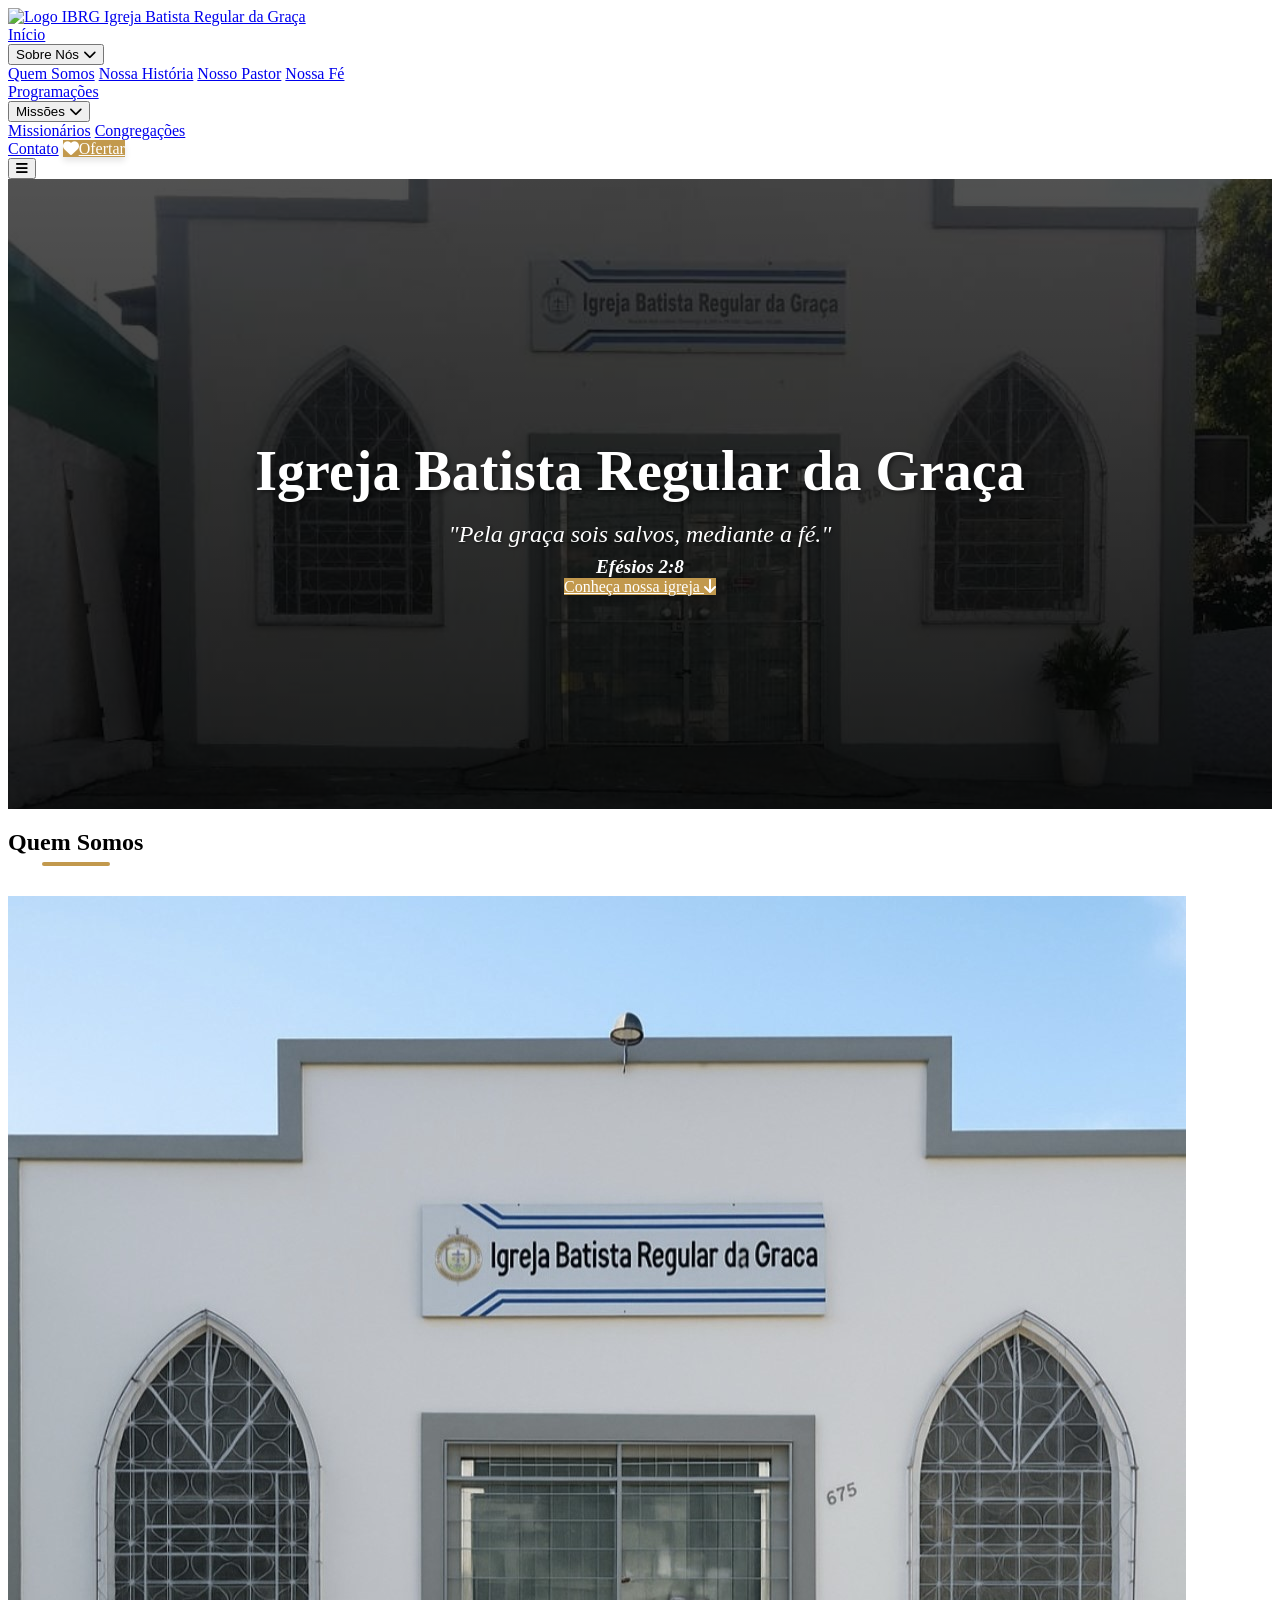
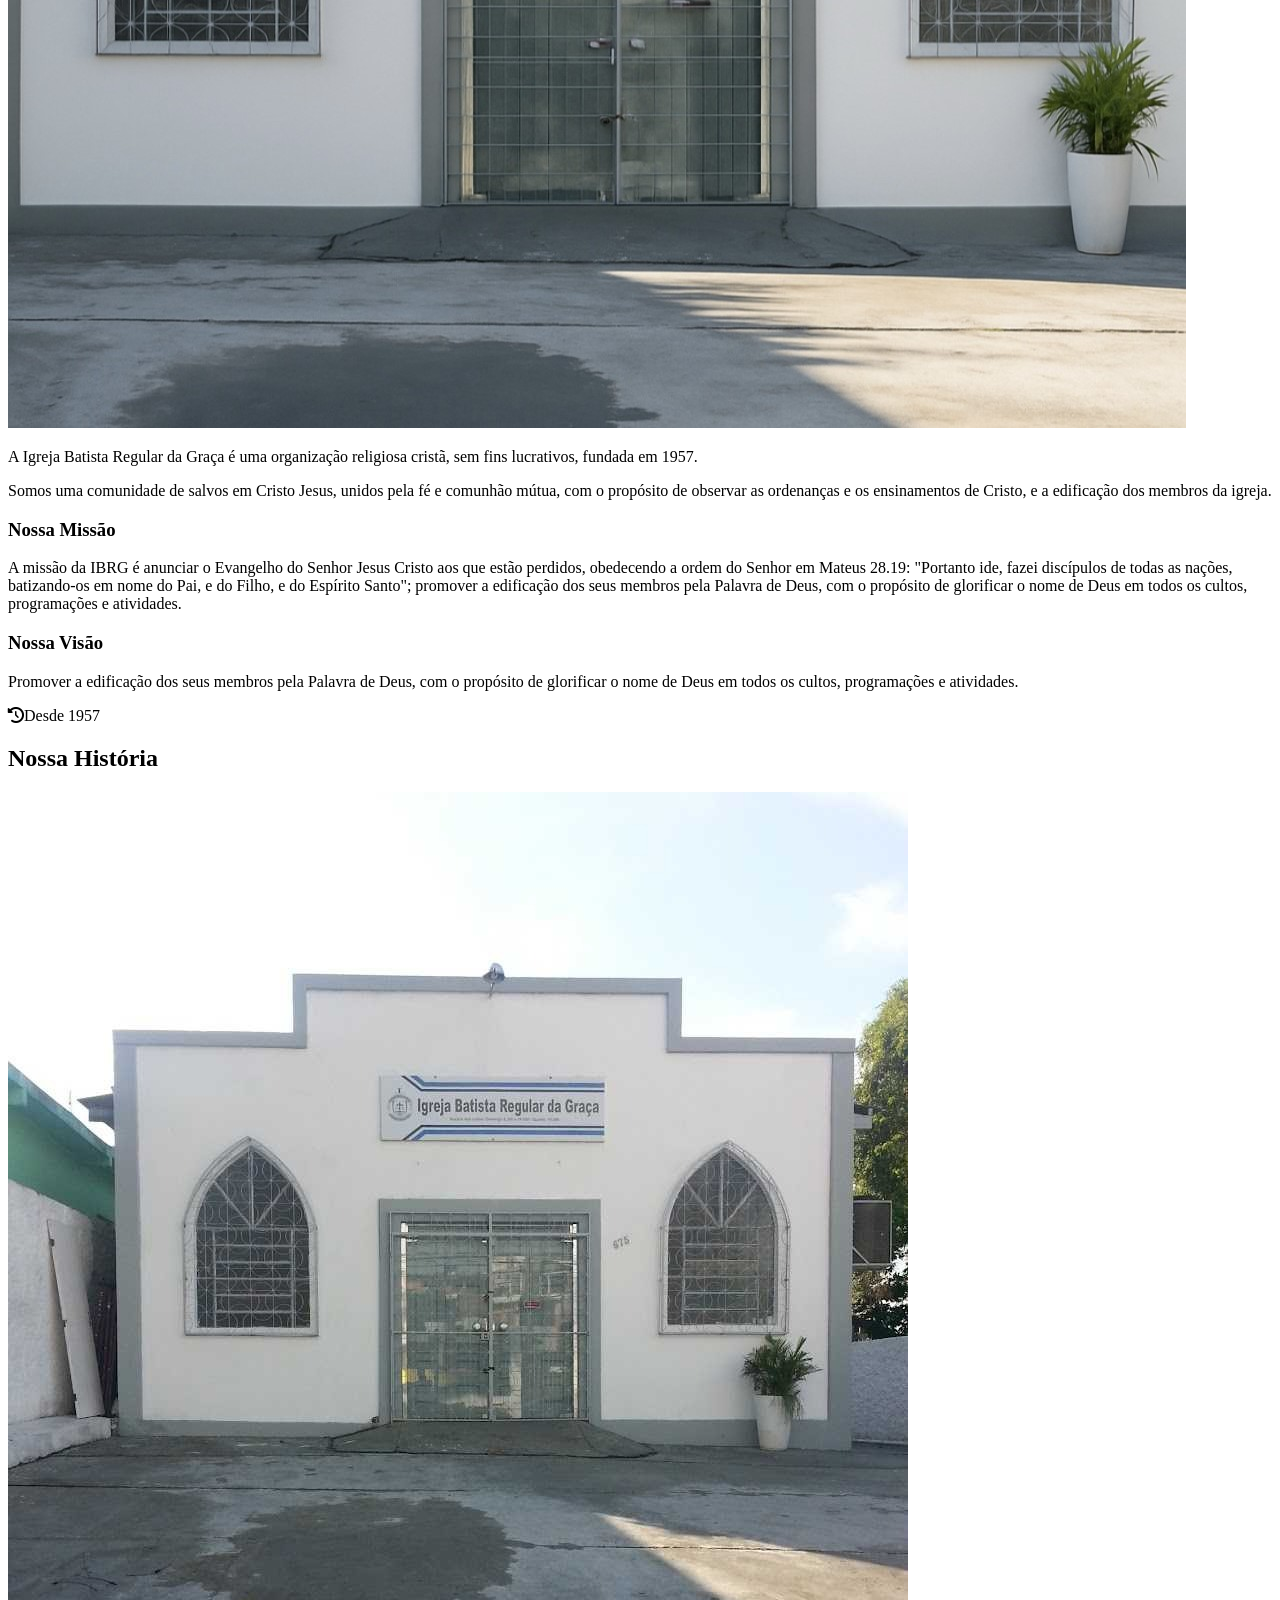
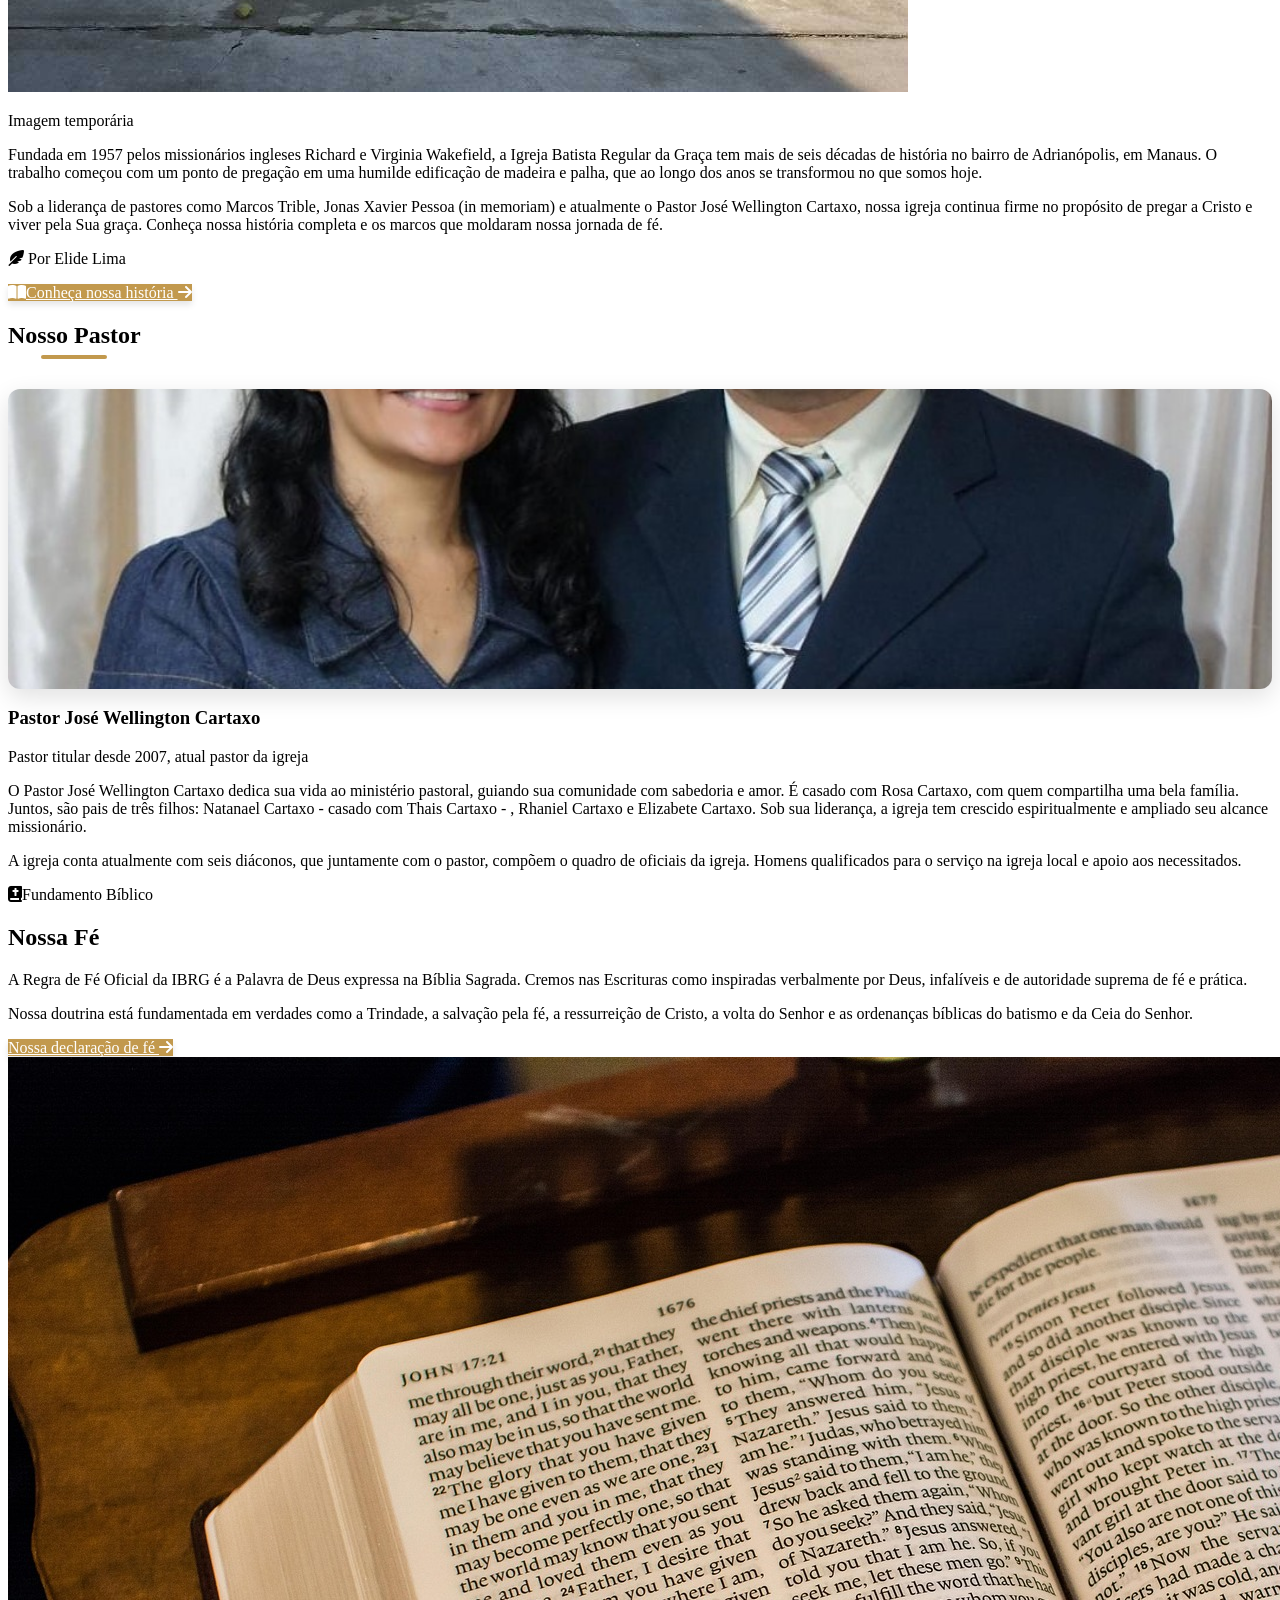
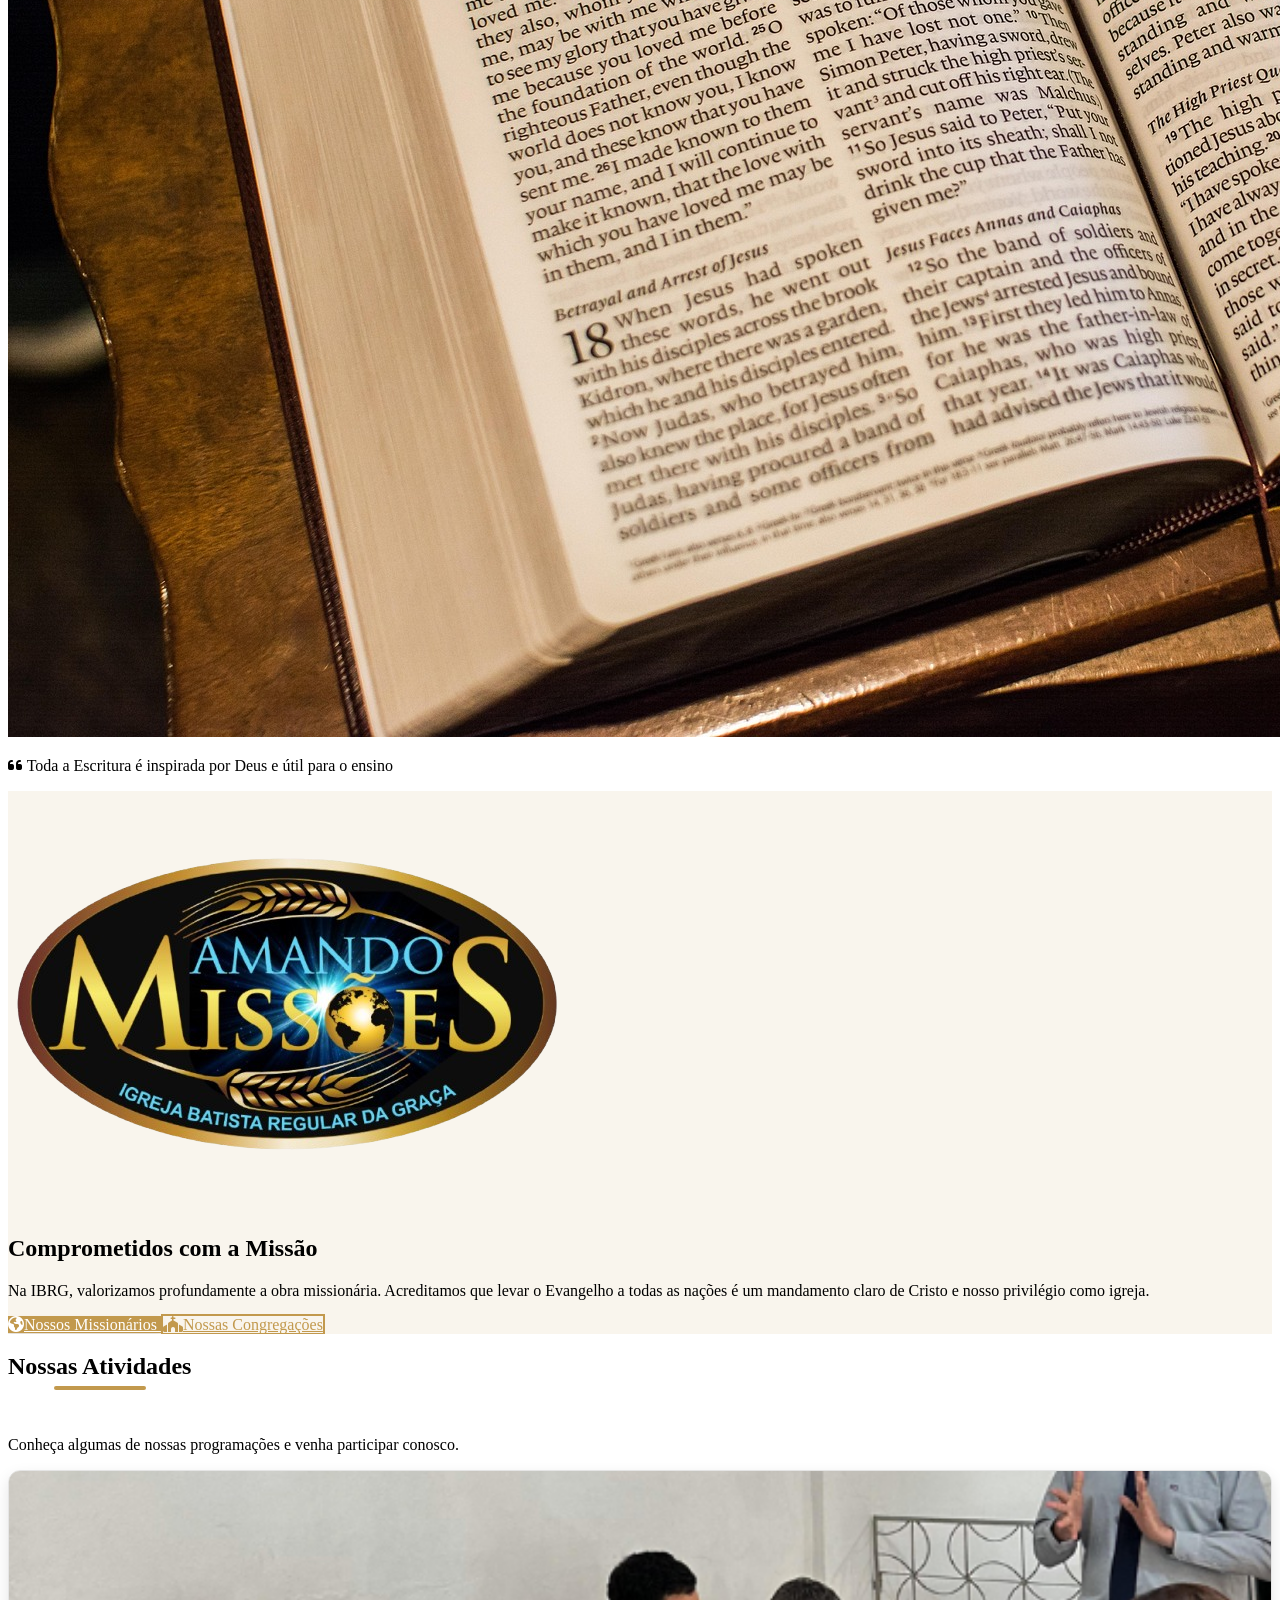
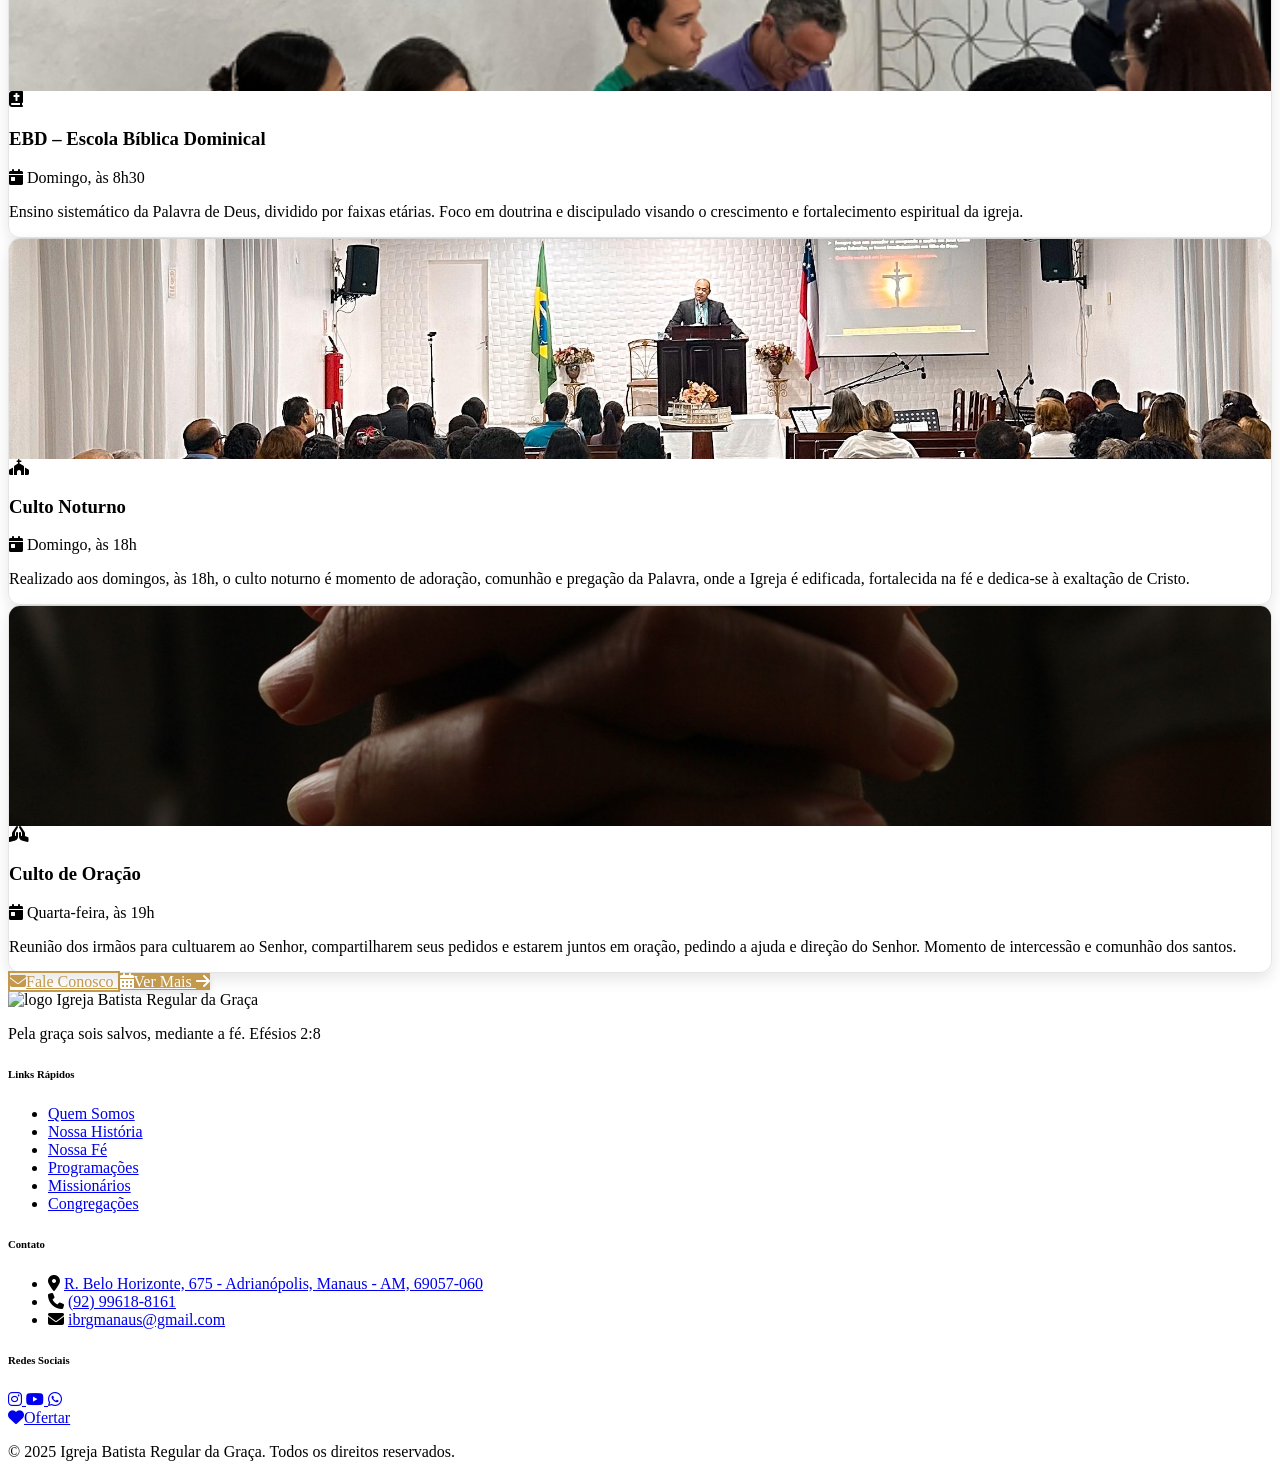
==== commit 8826e59f: "Adicionar section MISSÃO" ====
--- a/index.html
+++ b/index.html
@@ -169,7 +169,8 @@
             <div class="flex flex-col lg:flex-row items-center gap-12 lg:gap-16 max-w-6xl mx-auto">
                 <!-- Imagem -->
                 <div class="w-full lg:w-2/5">
-                    <div class="rounded-2xl overflow-hidden shadow-2xl transform transition duration-500 hover:scale-[1.02]">
+                    <div
+                        class="rounded-2xl overflow-hidden shadow-2xl transform transition duration-500 hover:scale-[1.02]">
                         <img src="/img/quem-somos.JPEG" alt="Igreja Batista Regular da Graça"
                             class="w-full h-auto object-cover">
                     </div>
@@ -178,10 +179,12 @@
                 <!-- Texto -->
                 <div class="flex-1 text-gray-600 space-y-6">
                     <p class="text-justify leading-relaxed">
-                        A Igreja Batista Regular da Graça é uma organização religiosa cristã, sem fins lucrativos, fundada em 1957.
+                        A Igreja Batista Regular da Graça é uma organização religiosa cristã, sem fins lucrativos,
+                        fundada em 1957.
                     </p>
                     <p class="text-justify leading-relaxed">
-                        Somos uma comunidade de salvos em Cristo Jesus, unidos pela fé e comunhão mútua, com o propósito de observar as ordenanças e os ensinamentos de Cristo, e a edificação dos membros da igreja.
+                        Somos uma comunidade de salvos em Cristo Jesus, unidos pela fé e comunhão mútua, com o propósito
+                        de observar as ordenanças e os ensinamentos de Cristo, e a edificação dos membros da igreja.
                     </p>
 
                     <!-- Missão -->
@@ -190,7 +193,11 @@
                             <span class="border-b-2 border-[#C2994D] pb-1">Nossa Missão</span>
                         </h3>
                         <p class="text-justify leading-relaxed">
-                            A missão da IBRG é anunciar o Evangelho do Senhor Jesus Cristo aos que estão perdidos, obedecendo a ordem do Senhor em Mateus 28.19: "Portanto ide, fazei discípulos de todas as nações, batizando-os em nome do Pai, e do Filho, e do Espírito Santo"; promover a edificação dos seus membros pela Palavra de Deus, com o propósito de glorificar o nome de Deus em todos os cultos, programações e atividades.
+                            A missão da IBRG é anunciar o Evangelho do Senhor Jesus Cristo aos que estão perdidos,
+                            obedecendo a ordem do Senhor em Mateus 28.19: "Portanto ide, fazei discípulos de todas as
+                            nações, batizando-os em nome do Pai, e do Filho, e do Espírito Santo"; promover a edificação
+                            dos seus membros pela Palavra de Deus, com o propósito de glorificar o nome de Deus em todos
+                            os cultos, programações e atividades.
                         </p>
                     </div>
 
@@ -209,61 +216,69 @@
         </div>
     </section>
 
-<!-- Nossa História -->
-<section class="py-20 bg-gray-100">
-    <div class="container mx-auto px-6">
-        <div class="max-w-5xl mx-auto">
-            <!-- Cabeçalho centralizado -->
-            <div class="text-center mb-10">
-                <div class="inline-block bg-[#F3E9D6] rounded-full px-6 py-2 mb-6">
-                    <span class="text-[#C2994D] font-semibold"><i class="fas fa-history mr-2"></i>Desde 1957</span>
-                </div>
-                <h2 class="text-3xl md:text-4xl font-bold text-gray-800">Nossa História</h2>
-            </div>
-
-            <!-- Layout com imagem e texto lado a lado no desktop -->
-            <div class="flex flex-col lg:flex-row items-center gap-10">
-                <!-- Imagem - menor e mais proporcional -->
-                <div class="w-full lg:w-2/5">
-                    <div class="relative rounded-xl overflow-hidden shadow-xl">
-                        <img src="https://images.pexels.com/photos/8468465/pexels-photo-8468465.jpeg" alt="Primeira edificação da igreja" 
-                            class="w-full h-64 lg:h-72 object-cover" onerror="this.src='/img/bg.jpg'">
-                        <div class="absolute bottom-0 left-0 right-0 bg-gradient-to-t from-black/70 to-transparent p-3">
-                            <p class="text-white text-xs italic">Imagem temporária</p>
-                        </div>
-                    </div>
-                </div>
-
-                <!-- Texto - mais equilibrado -->
-                <div class="flex-1 space-y-4">
-                    <p class="text-gray-600 text-justify leading-relaxed">
-                        Fundada em 1957 pelos missionários ingleses Richard e Virginia Wakefield, a Igreja Batista
-                        Regular da Graça tem mais de seis décadas de história no bairro de Adrianópolis, em Manaus. O
-                        trabalho começou com um ponto de pregação em uma humilde edificação de madeira e palha, que ao longo dos anos se transformou no que somos hoje.
-                    </p>
-                    <p class="text-gray-600 text-justify leading-relaxed">
-                        Sob a liderança de pastores como Marcos Trible, Jonas Xavier Pessoa (in memoriam) e atualmente
-                        o Pastor José Wellington Cartaxo, nossa igreja continua firme no propósito de pregar a Cristo
-                        e viver pela Sua graça. Conheça nossa história completa e os marcos que moldaram nossa jornada de fé.
-                    </p>
-                    
-                    <!-- Crédito discreto -->
-                    <p class="text-gray-400 text-sm text-right italic pt-2">
-                        <i class="fas fa-feather-alt mr-1"></i> Por Elide Lima
-                    </p>
-                </div>
-            </div>
-
-            <!-- Botão centralizado -->
-            <div class="text-center mt-10">
-                <a href="pages/historia.html" class="btn-primary inline-flex items-center px-8 py-3 rounded-lg font-medium">
-                    <i class="fas fa-book-open mr-2"></i>Conheça nossa história
-                    <i class="fas fa-arrow-right ml-2"></i>
-                </a>
-            </div>
-        </div>
-    </div>
-</section>
+    <!-- Nossa História -->
+    <section class="py-20 bg-gray-100">
+        <div class="container mx-auto px-6">
+            <div class="max-w-5xl mx-auto">
+                <!-- Cabeçalho centralizado -->
+                <div class="text-center mb-10">
+                    <div class="inline-block bg-[#F3E9D6] rounded-full px-6 py-2 mb-6">
+                        <span class="text-[#C2994D] font-semibold"><i class="fas fa-history mr-2"></i>Desde 1957</span>
+                    </div>
+                    <h2 class="text-3xl md:text-4xl font-bold text-gray-800">Nossa História</h2>
+                </div>
+
+                <!-- Layout com imagem e texto lado a lado no desktop -->
+                <div class="flex flex-col lg:flex-row items-center gap-10">
+                    <!-- Imagem - menor e mais proporcional -->
+                    <div class="w-full lg:w-2/5">
+                        <div class="relative rounded-xl overflow-hidden shadow-xl">
+                            <img src="https://images.pexels.com/photos/8468465/pexels-photo-8468465.jpeg"
+                                alt="Primeira edificação da igreja" class="w-full h-64 lg:h-72 object-cover"
+                                onerror="this.src='/img/bg.jpg'">
+                            <div
+                                class="absolute bottom-0 left-0 right-0 bg-gradient-to-t from-black/70 to-transparent p-3">
+                                <p class="text-white text-xs italic">Imagem temporária</p>
+                            </div>
+                        </div>
+                    </div>
+
+                    <!-- Texto - mais equilibrado -->
+                    <div class="flex-1 space-y-4">
+                        <p class="text-gray-600 text-justify leading-relaxed">
+                            Fundada em 1957 pelos missionários ingleses Richard e Virginia Wakefield, a Igreja Batista
+                            Regular da Graça tem mais de seis décadas de história no bairro de Adrianópolis, em Manaus.
+                            O
+                            trabalho começou com um ponto de pregação em uma humilde edificação de madeira e palha, que
+                            ao longo dos anos se transformou no que somos hoje.
+                        </p>
+                        <p class="text-gray-600 text-justify leading-relaxed">
+                            Sob a liderança de pastores como Marcos Trible, Jonas Xavier Pessoa (in memoriam) e
+                            atualmente
+                            o Pastor José Wellington Cartaxo, nossa igreja continua firme no propósito de pregar a
+                            Cristo
+                            e viver pela Sua graça. Conheça nossa história completa e os marcos que moldaram nossa
+                            jornada de fé.
+                        </p>
+
+                        <!-- Crédito discreto -->
+                        <p class="text-gray-400 text-sm text-right italic pt-2">
+                            <i class="fas fa-feather-alt mr-1"></i> Por Elide Lima
+                        </p>
+                    </div>
+                </div>
+
+                <!-- Botão centralizado -->
+                <div class="text-center mt-10">
+                    <a href="pages/historia.html"
+                        class="btn-primary inline-flex items-center px-8 py-3 rounded-lg font-medium">
+                        <i class="fas fa-book-open mr-2"></i>Conheça nossa história
+                        <i class="fas fa-arrow-right ml-2"></i>
+                    </a>
+                </div>
+            </div>
+        </div>
+    </section>
 
     <!-- Pastor Section -->
     <section id="pastor" class="py-20 bg-white">
@@ -280,7 +295,8 @@
 
                 <div class="flex-1">
                     <h3 class="text-2xl md:text-3xl font-bold text-gray-800 mb-4">Pastor José Wellington Cartaxo</h3>
-                    <p class="text-lg text-[#C2994D] font-medium mb-6 text-justify">Pastor titular desde 2007, atual pastor da igreja</p>
+                    <p class="text-lg text-[#C2994D] font-medium mb-6 text-justify">Pastor titular desde 2007, atual
+                        pastor da igreja</p>
                     <p class="text-gray-600 mb-6 text-justify leading-relaxed">
                         O Pastor José Wellington Cartaxo dedica sua vida ao ministério pastoral, guiando sua comunidade
                         com sabedoria e amor. É casado com Rosa Cartaxo, com quem compartilha uma bela família. Juntos,
@@ -304,28 +320,61 @@
             <div class="flex flex-col lg:flex-row-reverse items-center gap-12 max-w-6xl mx-auto">
                 <div class="flex-1 text-center lg:text-left">
                     <div class="inline-block bg-[#F3E9D6] rounded-full px-6 py-2 mb-6">
-                        <span class="text-[#C2994D] font-semibold"><i class="fas fa-bible mr-2"></i>Fundamento Bíblico</span>
+                        <span class="text-[#C2994D] font-semibold"><i class="fas fa-bible mr-2"></i>Fundamento
+                            Bíblico</span>
                     </div>
                     <h2 class="text-3xl md:text-4xl font-bold text-gray-800 mb-6">Nossa Fé</h2>
                     <p class="text-gray-600 text-justify leading-relaxed mb-6">
-                        A Regra de Fé Oficial da IBRG é a Palavra de Deus expressa na Bíblia Sagrada. Cremos nas Escrituras como inspiradas verbalmente por Deus, infalíveis e de autoridade suprema de fé e prática.
+                        A Regra de Fé Oficial da IBRG é a Palavra de Deus expressa na Bíblia Sagrada. Cremos nas
+                        Escrituras como inspiradas verbalmente por Deus, infalíveis e de autoridade suprema de fé e
+                        prática.
                     </p>
                     <p class="text-gray-600 text-justify leading-relaxed mb-8">
-                        Nossa doutrina está fundamentada em verdades como a Trindade, a salvação pela fé, a ressurreição de Cristo, a volta do Senhor e as ordenanças bíblicas do batismo e da Ceia do Senhor.
-                    </p>
-                    <a href="pages/nossa-fe.html" class="btn-primary inline-flex items-center px-8 py-3 rounded-lg font-medium">
+                        Nossa doutrina está fundamentada em verdades como a Trindade, a salvação pela fé, a ressurreição
+                        de Cristo, a volta do Senhor e as ordenanças bíblicas do batismo e da Ceia do Senhor.
+                    </p>
+                    <a href="pages/nossa-fe.html"
+                        class="btn-primary inline-flex items-center px-8 py-3 rounded-lg font-medium">
                         Nossa declaração de fé
                         <i class="fas fa-arrow-right ml-2"></i>
                     </a>
                 </div>
                 <div class="flex-1 w-full">
                     <div class="relative rounded-xl overflow-hidden shadow-2xl">
-                        <img src="/img/bible.jpg" alt="Bíblia Aberta" class="w-full h-[420px] object-cover" onerror="this.src='/img/bg.jpg'">
+                        <img src="/img/bible.jpg" alt="Bíblia Aberta" class="w-full h-[420px] object-cover"
+                            onerror="this.src='/img/bg.jpg'">
                         <div class="absolute bottom-0 left-0 right-0 bg-gradient-to-t from-black/70 to-transparent p-4">
                             <p class="text-white text-sm italic">
-                                <i class="fas fa-quote-left mr-1"></i> Toda a Escritura é inspirada por Deus e útil para o ensino
+                                <i class="fas fa-quote-left mr-1"></i> Toda a Escritura é inspirada por Deus e útil para
+                                o ensino
                             </p>
                         </div>
+                    </div>
+                </div>
+            </div>
+        </div>
+    </section>
+
+        <!-- Missão Section -->
+    <section class="mission-section py-20 text-white">
+        <div class="container mx-auto px-6 mission-content">
+            <div class="flex flex-col lg:flex-row items-center gap-12 lg:gap-16">
+                <div class="flex-shrink-0 w-full lg:w-1/2 flex justify-center">
+                    <img src="img/IBRG-M.png" alt="Missão" class="h-auto max-w-full lg:max-w-md">
+                </div>
+                <div class="flex-1 text-center lg:text-left">
+                    <h2 class="text-3xl md:text-4xl font-bold mb-8">Comprometidos com a Missão</h2>
+                    <p class="text-xl mb-8 text-gray-200 text-justify">
+                        Na IBRG, valorizamos profundamente a obra missionária. Acreditamos que levar o Evangelho a todas
+                        as nações é um mandamento claro de Cristo e nosso privilégio como igreja.
+                    </p>
+                    <div class="flex flex-wrap justify-center lg:justify-start gap-4">
+                        <a class='btn-primary px-8 py-3 rounded-md font-medium inline-flex items-center' href='/pages/missionarios.html'>
+                            <i class="fas fa-globe-americas mr-2"></i>Nossos Missionários
+                        </a>
+                        <a class='btn-outline border-white text-white hover:bg-white hover:text-[#C2994D] px-8 py-3 rounded-md font-medium inline-flex items-center' href='/pages/congregacoes.html'>
+                            <i class="fas fa-church mr-2"></i>Nossas Congregações
+                        </a>
                     </div>
                 </div>
             </div>
@@ -335,7 +384,8 @@
     <!-- Atividades Section -->
     <section id="atividades" class="py-20 bg-white">
         <div class="container mx-auto px-6">
-            <h2 class="text-3xl md:text-4xl font-bold text-center text-gray-800 mb-4 section-title">Nossas Atividades</h2>
+            <h2 class="text-3xl md:text-4xl font-bold text-center text-gray-800 mb-4 section-title">Nossas Atividades
+            </h2>
             <p class="text-lg text-center text-gray-600 max-w-3xl mx-auto mb-12">
                 Conheça algumas de nossas programações e venha participar conosco.
             </p>
@@ -402,7 +452,8 @@
                         </p>
                         <p class="text-gray-600 text-justify leading-relaxed">
                             Reunião dos irmãos para cultuarem ao Senhor, compartilharem seus pedidos e estarem juntos
-                            em oração, pedindo a ajuda e direção do Senhor. Momento de intercessão e comunhão dos santos.
+                            em oração, pedindo a ajuda e direção do Senhor. Momento de intercessão e comunhão dos
+                            santos.
                         </p>
                     </div>
                 </div>
@@ -411,10 +462,12 @@
 
         <!-- Botões -->
         <div class="flex flex-col sm:flex-row items-center justify-center mt-12 gap-4">
-            <a class='btn-outline inline-flex items-center justify-center px-8 py-3 rounded-md font-medium hover:bg-[#C2994D] hover:text-white transition duration-300' href='/pages/contato.html'>
+            <a class='btn-outline inline-flex items-center justify-center px-8 py-3 rounded-md font-medium hover:bg-[#C2994D] hover:text-white transition duration-300'
+                href='/pages/contato.html'>
                 <i class="fas fa-envelope mr-2"></i>Fale Conosco
             </a>
-            <a class='btn-primary inline-flex items-center justify-center px-8 py-3 rounded-md font-medium' href='/pages/programacoes.html'>
+            <a class='btn-primary inline-flex items-center justify-center px-8 py-3 rounded-md font-medium'
+                href='/pages/programacoes.html'>
                 <i class="fas fa-calendar-alt mr-2"></i>Ver Mais
                 <i class="fas fa-arrow-right ml-2"></i>
             </a>
@@ -503,6 +556,20 @@
     </footer>
 
     <script src="/js/script.js"></script>
+    
+    <!-- Netlify Identity Widget -->
+    <script src="https://identity.netlify.com/v1/netlify-identity-widget.js"></script>
+    <script>
+        if (window.netlifyIdentity) {
+            window.netlifyIdentity.on("init", user => {
+                if (!user) {
+                    window.netlifyIdentity.on("login", () => {
+                        document.location.href = "/admin/";
+                    });
+                }
+            });
+        }
+    </script>
 </body>
 
 </html>
